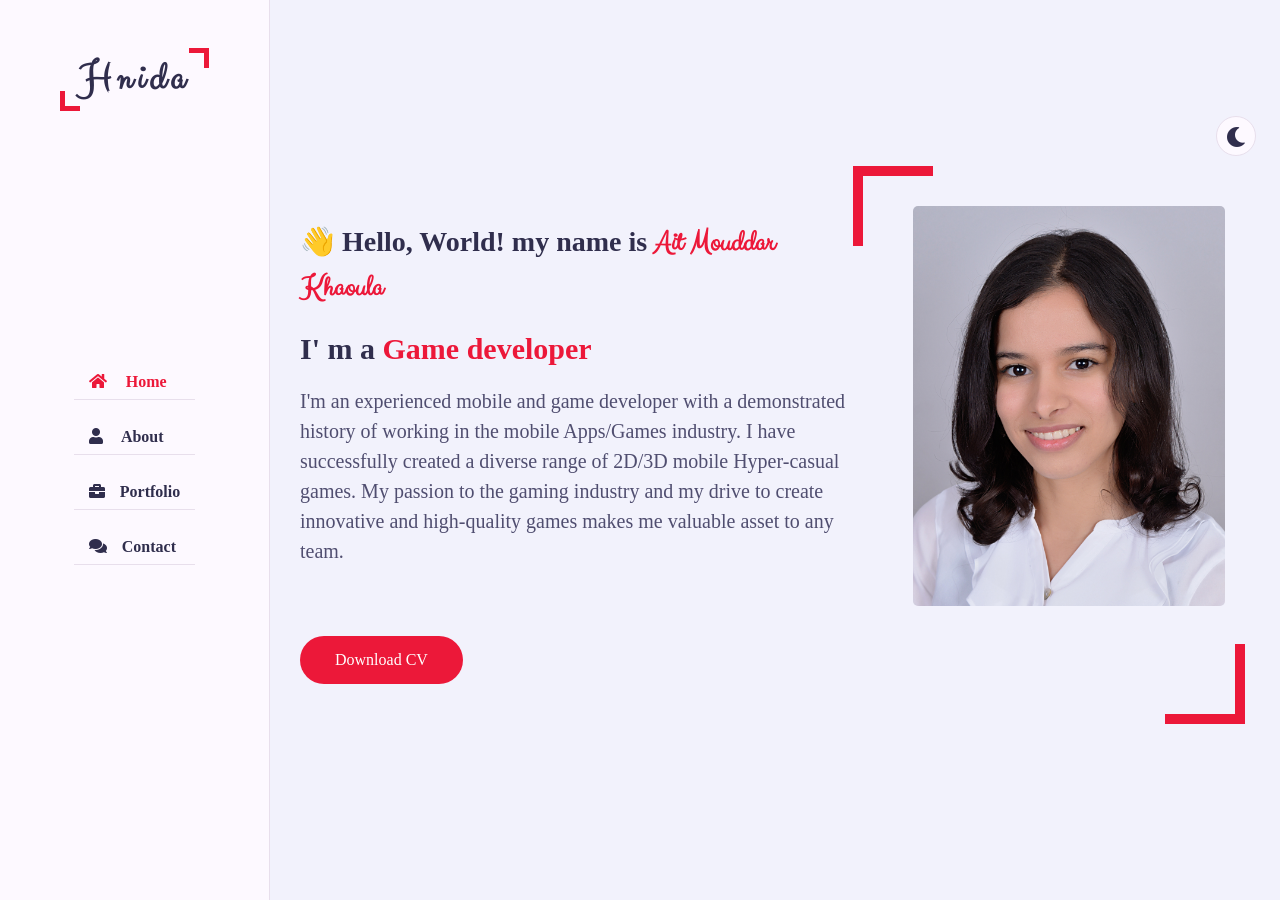
==== index.html @ 1a308e31 "fixed" ====
<!DOCTYPE html>
<html lang="en">
<head>
  <meta charset="UTF-8">
  <meta http-equiv="X-UA-Compatible" content="IE=edge">
  <meta name="viewport" content="width=device-width, initial-scale=1.0">
  <title>Ait Mouddar Khaoula</title>
  <!-- ===== CSS Files ===== -->
  <link rel="stylesheet" href="css/style.css">
  <link rel="stylesheet" href="css/skins/color-1.css">
  <link rel="stylesheet" href="https://cdnjs.cloudflare.com/ajax/libs/font-awesome/5.15.4/css/all.min.css">
  <!-- ====== Style Switcher ====== -->
  <link rel="stylesheet" href="css/skins/color-1.css" class="alternate-style" title="color-1" disabled>
  <link rel="stylesheet" href="css/skins/color-2.css" class="alternate-style" title="color-2" disabled>
  <link rel="stylesheet" href="css/skins/color-3.css" class="alternate-style" title="color-3" disabled>
  <link rel="stylesheet" href="css/skins/color-4.css" class="alternate-style" title="color-4" disabled>
  <link rel="stylesheet" href="css/skins/color-5.css" class="alternate-style" title="color-5" disabled>
  <link rel="stylesheet" href="css/style-switcher.css">
</head>
<body>
  <!-- ===== Main Container Start ===== -->
  <div class="main-container">
    <!-- ===== Aside Start ===== -->
    <div class="aside">
      <div class="logo">
        <a href="#"><span>Hnida</span></a>
      </div>
      <div class="nav-toggler">
        <span></span>
      </div>
      <ul class="nav">
        <li><a href="#home" class="active"><i class="fa fa-home"></i> Home</a></li>
        <li><a href="#about"><i class="fa fa-user"></i> About</a></li>
<!--        <li><a href="#services"><i class="fa fa-list"></i>Services</a></li>-->
        <li><a href="#portfolio"><i class="fa fa-briefcase"></i>Portfolio</a></li>
        <li><a href="#contact"><i class="fa fa-comments"></i>Contact</a></li>
      </ul>
    </div>
    <!-- ===== Aside End ===== -->
    <!-- ===== Main Content Start ===== -->
    <div class="main-content">
      <!-- ===== Home Section Start ===== -->
      <section class="home active section" id="home"> 
        <div class="container">
          <div class="row">
            <div class="home-info padd-15">
              <h3 class="hello">👋 Hello, World! my name is <span class="name">Ait Mouddar Khaoula</span></h3>
              <h3 class="my-profession">I' m a <span class="typing">Game developer</span></h3>
              <p>I'm an experienced mobile and game developer with a demonstrated history of working in the mobile Apps/Games industry.
                  I have successfully created a diverse range of 2D/3D mobile Hyper-casual games.
                  My passion to the gaming industry and my drive to create innovative and high-quality games makes me valuable asset to any team.</p>
              <a href="files/AMKhaoula_Resume.pdf" download="AMKhaoula_Resume.pdf" class="btn">Download CV</a>
            </div>
            <div class="home-img padd-15">
              <img src="images/NewPic.jpg" alt="">
            </div>
          </div>
        </div>
      </section>
      <!-- ===== Home Section End ===== -->
      <!-- ===== About Section Start ===== -->
      <section class="about section" id="about"> 
        <div class="container">
          <div class="row">
            <div class="section-title padd-15">
              <h2>About Me</h2>
            </div>
          </div>
          <div class="row">
            <div class="about-content padd-15">
              <div class="row">
                <div class="about-text padd-15">
<!--                  <h3>Hey there! 👋 I'm Ait Mouddar Khaoula a <span>Game Developer</span></h3>-->
<!--                  <p> A passionate game developer with a knack for crafting immersive experiences that bring virtual worlds to life. My journey into the realm of game development started with a curiosity for creating interactive experiences that spark joy and excitement.</p>-->
                </div>
              </div>
               
              <div class="row">
                <div class="personal-info padd-15">
                  <div class="row">
<!--                    <div class="info-item padd-15">-->
<!--                      <p>Birthday : <span>17 sep 1999</span></p>-->
<!--                    </div>-->
<!--                    <div class="info-item padd-15">-->
<!--                      <p>Age : <span>22</span></p>-->
<!--                    </div>-->
                      <div class="info padd-15">
                          <p> 💻 A dedicated game developer and software engineer with a passion for crafting immersive experiences that transport players to captivating virtual worlds.</p>
                          <p> 🎓Armed with a degree in Computer Science Engineering from the National Schools of Applied Sciences, I've cultivated a strong foundation in coding and software development. From building scalable web applications to optimizing database performance, I thrive on tackling the intricacies of software engineering.</p>
                          <p> 🎮 My journey into game development began with a curiosity for creating interactive experiences that ignite joy and excitement. I've had the pleasure of working on diverse projects, each pushing the boundaries of creativity and innovation. </p>
                          <p> 🌱 I'm constantly exploring new technologies and frameworks to elevate my skills and stay ahead of industry trends. Whether it's delving into XR (Extended Reality) technologies or experimenting with new game mechanics, I'm always eager to embrace the next challenge. </p>
                          <p> 📚  Beyond the screen, I'm deeply passionate about gaming and the endless possibilities it offers. I'm committed to continuous learning and growth, seeking inspiration from the latest advancements in technology to enhance my craft.</p>
                      </div>
                     
                      
                      
                      
<!--                    <div class="info-item padd-15">-->
<!--                      <p>Linkedin : <span><a href="https://www.linkedin.com/in/khaoula-ait-mouddar-a1b56a213/"> Khaoula AIT MOUDDAR </a></span></p>-->
<!--                    </div>-->
<!--                      <div class="info-item padd-15">-->
<!--                          <p>Github : <span><a href="https://www.linkedin.com/in/khaoula-ait-mouddar-a1b56a213/">  @khaoula942 </a></span></p>-->
<!--                      </div>-->
<!--                    <div class="info-item padd-15">-->
<!--                        <p>Email : <span><a href="https://www.linkedin.com/in/khaoula-ait-mouddar-a1b56a213/">aitmouddarkhaoula@gmail.com</a></span></p>-->
<!--                    </div>-->
<!--                    <div class="info-item padd-15">-->
<!--                      <p>Degree : <span>Computer Science Engineer</span></p>-->
<!--                    </div>-->
                    <div class="info-item padd-15">
                      <p>Phone : <span>+212 639891485</span></p>
                    </div>
                    <div class="info-item padd-15">
                      <p>City : <span>Marrakech</span></p>
                    </div>
                    <div class="info-item padd-15">
                      <p>Freelance : <span>Available</span></p>
                    </div>
                      <div class="info-item-icon padd-15">
                          <a href="https://hnida.itch.io/" target="blank"><img align="center" src="https://img.shields.io/badge/itch.io-%23000000.svg?&style=for-the-badge&logo=itch.io&logoColor=white" alt="khaooula"  /></a>
                      </div>
                      <div class="info-item-icon padd-15">
                          <a href="https://www.linkedin.com/in/khaoula-ait-mouddar-a1b56a213/" target="blank"><img align="center" src="https://img.shields.io/badge/LinkedIn-%230077B5.svg?&style=for-the-badge&logo=linkedin&logoColor=white" alt="khaoula" /></a>
                      </div>
                      <div class="info-item-icon padd-15">
                          <a href="mailto:aitmouddarkhaoula@gmail.com" target="blank"><img align="center" src="https://img.shields.io/badge/Email-%23D14836.svg?&style=for-the-badge&logo=Gmail&logoColor=white" alt="khaoula"  /></a>
                      </div>
                     
                  </div>
                   
                  <div class="row">
                    <div class="buttons padd-15">
                      <a href="#contact" data-section-index="1" class="btn hire-me">Hire Me</a>
                    </div>
                  </div>
                </div>
                <div class="skills padd-15">
                  <div class="row">
                    <div class="skill-item padd-15">
                      <h5>C#</h5>
                      <div class="progress">
                        <div class="progress-in" style="width: 86%;"></div>
                        <div class="skill-percent">96%</div>
                      </div>
                    </div>
                      <div class="skill-item padd-15">
                          <h5>Unity</h5>
                          <div class="progress">
                              <div class="progress-in" style="width: 86%;"></div>
                              <div class="skill-percent">91%</div>
                          </div>
                      </div>
                    <div class="skill-item padd-15">
                      <h5>Java</h5>
                      <div class="progress">
                        <div class="progress-in" style="width: 66%;"></div>
                        <div class="skill-percent">66%</div>
                      </div>
                    </div>
                    <div class="skill-item padd-15">
                      <h5>Dart</h5>
                      <div class="progress">
                        <div class="progress-in" style="width: 96%;"></div>
                        <div class="skill-percent">96%</div>
                      </div>
                    </div>
                    <div class="skill-item padd-15">
                      <h5>Python</h5>
                      <div class="progress">
                        <div class="progress-in" style="width: 76%;"></div>
                        <div class="skill-percent">76%</div>
                      </div>
                    </div>
                      <div class="skill-item padd-15">
                          <h5>SQL</h5>
                          <div class="progress">
                              <div class="progress-in" style="width: 76%;"></div>
                              <div class="skill-percent">76%</div>
                          </div>
                      </div>
                  </div>
                </div>
              </div>
              <div class="row">
                <div class="education padd-15">
                  <h3 class="title">Education</h3>
                  <div class="row">
                    <div class="timeline-box padd-15">
                      <div class="timeline shadow-dark">
                        <!-- ===== timeline item ===== -->
                        <div class="timeline-item">
                          <div class="circle-dot"></div>
                          <h3 class="timeline-date">
                            <i class="fa fa-calendar"></i> From 09/2019 TO 06/2022
                          </h3>
                          <h4 class="timeline-title">Master in Computer Science</h4>
                          <p class="timeline-text">ENSA Marrakech</p>
                        </div>
                             <!-- ===== timeline item ===== -->
                             <div class="timeline-item">
                              <div class="circle-dot"></div>
                              <h3 class="timeline-date">
                                <i class="fa fa-calendar"></i> From 09/2017 To 06/2019
                              </h3>
                              <h4 class="timeline-title">Preparatory Program (MP)</h4>
                              <p class="timeline-text">CPGE Marrakech</p>
                            </div>
                                 <!-- ===== timeline item ===== -->
                        <div class="timeline-item">
                          <div class="circle-dot"></div>
                          <h3 class="timeline-date">
                            <i class="fa fa-calendar"></i> From 09/2016 To 06/2017
                          </h3>
                          <h4 class="timeline-title">Baccalaureate in Mathematical
                              Sciences
                          </h4>
                          <p class="timeline-text"> Marrakech</p>
                        </div>
                      </div>
                    </div>
                  </div>
                </div>
                <div class="experience padd-15">
                  <h3 class="title">Experience</h3>
                  <div class="row">
                    <div class="timeline-box padd-15">
                      <div class="timeline shadow-dark">
                        <!-- ===== timeline item ===== -->
                        <div class="timeline-item">
                          <div class="circle-dot"></div>
                          <h3 class="timeline-date">
                            <i class="fa fa-calendar"></i> From 12/2022 to Present
                          </h3>
                          <h4 class="timeline-title">ACRAB DESIGN MARRAKESH</h4>
                          <p class="timeline-text">Developed high-quality games across diverse platforms to
                              captivate audiences.</p>
                        </div>
                             <!-- ===== timeline item ===== -->
                             <div class="timeline-item">
                              <div class="circle-dot"></div>
                              <h3 class="timeline-date">
                                <i class="fa fa-calendar"></i> From 02/2022 to 07/2022
                              </h3>
                              <h4 class="timeline-title">ORANGE DIGITAL CENTER RABAT</h4>
                              <p class="timeline-text">End of study project "XR & Digital Marketing"
                                  
                              </p>
                            </div>
                                 <!-- ===== timeline item ===== -->
                        <div class="timeline-item">
                          <div class="circle-dot"></div>
                          <h3 class="timeline-date">
                            <i class="fa fa-calendar"></i> From 07/2021 to 09/2021
                          </h3>
                          <h4 class="timeline-title">MIC CONSULTING MARRAKECH</h4>
                          <p class="timeline-text">ERP development: engineer internship </p>
                        </div>
                      </div>
                    </div>
                  </div>
                </div>
              </div>
            </div>
          </div>
        </div>
      </section>
      <!-- ===== About Section End ===== -->
      <!-- ===== Services Section Start ===== -->
      <section class="service section" id="services">
        <div class="container">
          <div class="row">
            <div class="section-title padd-15">
              <h2>Services</h2>
            </div>
          </div>
          <div class="row">
            <!-- ===== Service item Start ====== -->
            <div class="service-item padd-15">
              <div class="service-item-inner">
                <div class="icon">
                  <i class="fa fa-cube"></i>
                </div>
                <h4>3D Games</h4>
<!--                <p>Lorem, ipsum dolor sit amet consectetur adipisicing elit. Nihil velit ab itaque.</p>-->
              </div>
            </div>
            <!-- ===== Service item End ====== -->
             <!-- ===== Service item Start ====== -->
             <div class="service-item padd-15">
              <div class="service-item-inner">
                <div class="icon">
                  <i class="fa fa-gamepad"></i>
                </div>
                <h4>2D Games</h4>
<!--                <p>Lorem, ipsum dolor sit amet consectetur adipisicing elit. Nihil velit ab itaque.</p>-->
              </div>
            </div>
            <!-- ===== Service item End ====== -->
             <!-- ===== Service item Start ====== -->
             <div class="service-item padd-15">
              <div class="service-item-inner">
                <div class="icon">
                    <i class="fa fa-mobile"></i>
                </div>
                <h4>AR Games</h4>
<!--                <p>Lorem, ipsum dolor sit amet consectetur adipisicing elit. Nihil velit ab itaque.</p>-->
              </div>
            </div>
            <!-- ===== Service item End ====== -->
             <!-- ===== Service item Start ====== -->
             <div class="service-item padd-15">
              <div class="service-item-inner">
                <div class="icon">
                  <i class="fa fa-vr-cardboard"></i>
                </div>
                <h4>VR Games</h4>
<!--                <p>Lorem, ipsum dolor sit amet consectetur adipisicing elit. Nihil velit ab itaque.</p>-->
              </div>
            </div>
            <!-- ===== Service item End ====== -->
            
          </div>
        </div>
      </section>
      <!-- ===== Services Section End ===== -->
<!--      &lt;!&ndash; ===== Portfolio Section Start ===== &ndash;&gt;-->
<!--      <section class="portfolio section" id="portfolio">-->
<!--        <div class="container">-->
<!--          <div class="row">-->
<!--            <div class="section-title padd-15">-->
<!--              <h2>Portfolio</h2>-->
<!--            </div>-->
<!--          </div>-->
<!--          <div class="row">-->
<!--            <div class="portfolio-heading padd-15">-->
<!--              <h2>My Last Projects :</h2>-->
<!--            </div>-->
<!--          </div>-->
<!--          <div class="row">-->
<!--            &lt;!&ndash; ====== portfolio item start ====== &ndash;&gt;-->
<!--            <div class="portfolio-item padd-15">-->
<!--              <div class="portfolio-item-inner shadow-dark">-->
<!--                  <div class="title">-->
<!--                      <h2>Infant Sitter </h2>-->
<!--                  </div>-->
<!--                <div class="portfolio-img">-->
<!--                    <a href="https://oknaa.itch.io/infant-sitter"><img src="images/portfolio/infantsitter.png" alt=""></a>-->
<!--                </div>-->
<!--              </div>-->
<!--            </div>-->
<!--            &lt;!&ndash; ====== portfolio item End ====== &ndash;&gt;-->
<!--             &lt;!&ndash; ====== portfolio item start ====== &ndash;&gt;-->
<!--             <div class="portfolio-item padd-15">-->
<!--              <div class="portfolio-item-inner shadow-dark">-->
<!--                  <div class="title">-->
<!--                      <h2>Emoji Leveling </h2>-->
<!--                  </div>-->
<!--                <div class="portfolio-img">-->
<!--                  <img src="images/portfolio/emojileveling.png" alt="">-->
<!--                </div>-->
<!--              </div>-->
<!--            </div>-->
<!--            &lt;!&ndash; ====== portfolio item End ====== &ndash;&gt;-->
<!--             &lt;!&ndash; ====== portfolio item start ====== &ndash;&gt;-->
<!--             <div class="portfolio-item padd-15">-->
<!--              <div class="portfolio-item-inner shadow-dark">-->
<!--                  <div class="title">-->
<!--                      <h2>Shoot The Cans </h2>-->
<!--                  </div>-->
<!--                <div class="portfolio-img">-->
<!--                  <img src="images/portfolio/shootthecans.png" alt="">-->
<!--                </div>-->
<!--              </div>-->
<!--            </div>-->
<!--            &lt;!&ndash; ====== portfolio item End ====== &ndash;&gt;-->
<!--             &lt;!&ndash; ====== portfolio item start ====== &ndash;&gt;-->
<!--             <div class="portfolio-item padd-15">-->
<!--              <div class="portfolio-item-inner shadow-dark">-->
<!--                  <div class="title">-->
<!--                      <h2>Idle Running Road </h2>-->
<!--                  </div>-->
<!--                <div class="portfolio-img">-->
<!--                  <img src="images/portfolio/idlerunningroad.png" alt="">-->
<!--                </div>-->
<!--              </div>-->
<!--            </div>-->
<!--            &lt;!&ndash; ====== portfolio item End ====== &ndash;&gt;-->
<!--        -->
<!--            -->
<!--          </div>-->
<!--        </div>-->
<!--      </section>-->
<!--      &lt;!&ndash; ===== Portfolio Section End ===== &ndash;&gt;-->

        <!-- ===== Portfolio Section Start ===== -->
        <section class="portfolio section" id="portfolio">
            <div class="container">
                <div class="row">
                    <div class="section-title padd-15">
                        <h2>Portfolio</h2>
                    </div>
                </div>
                <div class="row">
                    <div class="portfolio-heading padd-15">
                        <h2>My Last Projects :</h2>
                    </div>
                </div>
                <div class="row">
                    <!-- ====== portfolio item start ====== -->
                    <div class="portfolio-item padd-15">
                        <div class="portfolio-item-inner shadow-dark">
                            <div class="title">
                                <h2>Infant Sitter</h2>
                            </div>
                            <div class="portfolio-img">
                                <a href="https://oknaa.itch.io/infant-sitter" target="_blank">
                                    <img src="images/portfolio/infantsitter.png" alt="">
                                    <div class="description">an immersive experience that captures the joys and responsibilities of caring for little ones. </div>
                                </a>
                            </div>
                        </div>
                    </div>
                    <!-- ====== portfolio item End ====== -->
                    <!-- ====== portfolio item start ====== -->
                    <div class="portfolio-item padd-15">
                        <div class="portfolio-item-inner shadow-dark">
                            <div class="title">
                                <h2>Emoji Leveling</h2>
                            </div>
                            <div class="portfolio-img">
                                <a href="https://oknaa.itch.io/emoji-leveling-runner" target="_blank">
                                <img src="images/portfolio/emojileveling.png" alt="">
                                <div class="description">An arcade game where you guide your emoji hero through obstacles, collecting diamonds to level up.</div>
                                </a>
                            </div>
                        </div>
                    </div>
                    <!-- ====== portfolio item End ====== -->
                    <!-- ====== portfolio item start ====== -->
                    <div class="portfolio-item padd-15">
                        <div class="portfolio-item-inner shadow-dark">
                            <div class="title">
                                <h2>Shoot The Cans</h2>
                            </div>
                            <div class="portfolio-img">
                                <a href="https://hnida.itch.io/shootthecans" target="_blank">
                                <img src="images/portfolio/shootthecans.png" alt="">
                                <div class="description">A precision shooter game where you aim carefully to knock down cans with limited bullets.</div>
                                </a>  
                            </div>
                        </div>
                    </div>
                    <!-- ====== portfolio item End ====== -->
                    <!-- ====== portfolio item start ====== -->
                    <div class="portfolio-item padd-15">
                        <div class="portfolio-item-inner shadow-dark">
                            <div class="title">
                                <h2>Idle Running Road</h2>
                            </div>
                            <div class="portfolio-img">
                                <a href="https://hnida.itch.io/idlerunningroad" target="_blank">
                                <img src="images/portfolio/idlerunningroad.png" alt="">
                                <div class="description">An idle game where you tap to increase strength, pull objects, and unlock new upgrades.</div>
                                </a>
                            </div>
                        </div>
                    </div>
                    <!-- ====== portfolio item End ====== -->
                    <!-- ====== portfolio item start ====== -->
                    <div class="portfolio-item padd-15">
                        <div class="portfolio-item-inner shadow-dark">
                            <div class="title">
                                <h2>Ball Rush</h2>
                            </div>
                            <div class="portfolio-img">
                                <a href="https://hnida.itch.io/ball-rush" target="_blank">
                                    <img src="images/portfolio/BallRush.png" alt="">
                                    <div class="description">An arcade game where you tap to turn and guide your ball through a maze of obstacles.</div>
                                </a>
                            </div>
                        </div>
                    </div>
                    <!-- ====== portfolio item End ====== -->
                    <!-- ====== portfolio item start ====== -->
                    <div class="portfolio-item padd-15">
                        <div class="portfolio-item-inner shadow-dark">
                            <div class="title">
                                <h2>Marble Clicker</h2>
                            </div>
                            <div class="portfolio-img">
                                <a href="https://hnida.itch.io/marble-clicker" target="_blank">
                                    <img src="images/portfolio/marbleClicker.png" alt="">
                                    <div class="description">An idle clicker game where you collect add-ons to modify marbles and enjoy idle fun.</div>
                                </a>
                            </div>
                        </div>
                    </div>
                    <!-- ====== portfolio item End ====== -->
                    <!-- ====== portfolio item start ====== -->
                    <div class="portfolio-item padd-15">
                        <div class="portfolio-item-inner shadow-dark">
                            <div class="title">
                                <h2>Skibidi Crafty</h2>
                            </div>
                            <div class="portfolio-img">
                                <a href="https://hnida.itch.io/skibidi-crafety" target="_blank">
                                    <img src="images/portfolio/SkibidyToilet.png" alt="">
                                    <div class="description">An endless runner where you run and escape the Skibidi Toilet in a hilarious chase.</div>
                                </a>
                            </div>
                        </div>
                    </div>
                    <!-- ====== portfolio item End ====== -->
                    <!-- ====== portfolio item start ====== -->
                    <div class="portfolio-item padd-15">
                        <div class="portfolio-item-inner shadow-dark">
                            <div class="title">
                                <h2>Bullet Rush</h2>
                            </div>
                            <div class="portfolio-img">
                                <a href="https://hnida.itch.io/bullet-rush" target="_blank">
                                    <img src="images/portfolio/bulletRush.png" alt="">
                                    <div class="description">An action shooter game where you run, shoot enemies, and upgrade weapons in fast-paced stages.</div>
                                </a>
                            </div>
                        </div>
                    </div>
                    <!-- ====== portfolio item End ====== -->
                    
                </div>
            </div>
        </section>
        <!-- ===== Portfolio Section End ===== -->

        <!-- ===== Contact Section Start ===== -->
      <section class="contact section" id="contact">
        <div class="container">
          <div class="row">
            <div class="section-title padd-15">
              <h2>Contact Me</h2>
            </div>
          </div>
          <h3 class="contact-title padd-15">FROM IDEAS TO REALITY</h3>
          <h4 class="contact-sub-title padd-15">CONTACT ME TO GET STARTED!</h4>
          <div class="row">
            <!-- ===== Contact info item start ====== -->
            <div class="contact-info-item padd-15">
              <div class="icon"><i class="fa fa-phone"></i></div>
              <h4>Call Me On</h4>
              <p>+212 639891485</p>
            </div>
            <!-- ===== Contact info item end ====== -->
<!--             &lt;!&ndash; ===== Contact info item start ====== &ndash;&gt;-->
<!--             <div class="contact-info-item padd-15">-->
<!--              <div class="icon"><i class="fa fa-map-marker-alt"></i></div>-->
<!--              <h4>Office</h4>-->
<!--              <p>Islamabad</p>-->
<!--            </div>-->
<!--            &lt;!&ndash; ===== Contact info item end ====== &ndash;&gt;-->
             <!-- ===== Contact info item start ====== -->
             <div class="contact-info-item padd-15">
              <div class="icon"><i class="fa fa-envelope"></i></div>
              <h4>Email</h4>
              <p>aitmouddarkhaoula@gmail.com</p>
            </div>
            <!-- ===== Contact info item end ====== -->
<!--             &lt;!&ndash; ===== Contact info item start ====== &ndash;&gt;-->
<!--             <div class="contact-info-item padd-15">-->
<!--              <div class="icon"><i class="fa fa-globe-europe"></i></div>-->
<!--              <h4>Linkedin</h4>-->
<!--              <p>www.domain.com</p>-->
<!--            </div>-->
<!--            &lt;!&ndash; ===== Contact info item end ====== &ndash;&gt;-->
          </div>
          <h3 class="contact-title padd-15"> SEND ME AN EMAIL</h3>
          <h4 class="contact-sub-title padd-15">INSTANT CONNECTION, SWIFT REPLIES - REACH OUT TODAY!</h4>
            <!-- ====== Contact Form ====== -->
            <!-- modify this form HTML and place wherever you want your form -->
            <form
                    action="https://formspree.io/f/mnqelzez"
                    method="POST"
            >
                <!-- your other form fields go here -->
                
                        <div class="row">
                            <div class="contact-form padd-15">
                                <div class="row">
                                    <div class="form-item col-6 padd-15">
                                        <div class="form-group">
                                            <label>
                                            <input type="text" class="form-control" placeholder="Name" name="name">
                                            </label>
                                        </div>
                                    </div>
                                    <div class="form-item col-6 padd-15">
                                        <div class="form-group">
                                            <input type="email" class="form-control" placeholder="Email" name="email">
                                        </div>
                                    </div>
                                </div>
                                <div class="row">
                                    <div class="form-item col-12 padd-15">
                                        <div class="form-group">
                                            <input type="text" class="form-control" placeholder="Subject" name="subject">
                                        </div>
                                    </div>
                                </div>
                                <div class="row">
                                    <div class="form-item col-12 padd-15">
                                        <div class="form-group">
                                            <textarea name="message" class="form-control" placeholder="Message"></textarea>
                                        </div>
                                    </div>
                                </div>
                                <div class="row">
                                    <div class="form-item col-12 padd-15">
                                        <button type="submit" class="btn" >Send Message</button>
                                    </div>
                                </div>
                            </div>
                        </div>
            </form>
            
            
<!--            <div class="row">-->
<!--                <div class="contact-form padd-15">-->
<!--                    <div class="row">-->
<!--                        <div class="form-item col-6 padd-15">-->
<!--                            <div class="form-group">-->
<!--                                <input type="text" class="form-control" placeholder="Name" name="name">-->
<!--                            </div>-->
<!--                        </div>-->
<!--                        <div class="form-item col-6 padd-15">-->
<!--                            <div class="form-group">-->
<!--                                <input type="email" class="form-control" placeholder="Email" name="email">-->
<!--                            </div>-->
<!--                        </div>-->
<!--                    </div>-->
<!--                    <div class="row">-->
<!--                        <div class="form-item col-12 padd-15">-->
<!--                            <div class="form-group">-->
<!--                                <input type="text" class="form-control" placeholder="Subject" name="subject">-->
<!--                            </div>-->
<!--                        </div>-->
<!--                    </div>-->
<!--                    <div class="row">-->
<!--                        <div class="form-item col-12 padd-15">-->
<!--                            <div class="form-group">-->
<!--                                <textarea name="message" class="form-control" placeholder="Message"></textarea>-->
<!--                            </div>-->
<!--                        </div>-->
<!--                    </div>-->
<!--                    <div class="row">-->
<!--                        <div class="form-item col-12 padd-15">-->
<!--                            <button type="submit" class="btn" id="submitForm">Send Message</button>-->
<!--                        </div>-->
<!--                    </div>-->
<!--                </div>-->
<!--            </div>-->

        </div>
      </section>
      <!-- ===== Contact Section End ===== -->
    </div>
    <!-- ===== Main Content End ===== -->
  </div>
  <!-- ===== Main Container End ===== -->
  <!-- ===== Style Switcher Start ===== -->
  <div class="style-switcher">
      <div class="day-night s-icon">
          <i class="fas "></i>
      </div>
    <div class="style-switcher-toggler s-icon hidden">
<!--      <i class="fas fa-cog fa-spin"></i>-->
    </div>
    
<!--    <h4>Theme Colors</h4>-->
<!--    <div class="colors">-->
<!--      <span class="color-1" onclick="setActiveStyle('color-1')"></span>-->
<!--      <span class="color-2" onclick="setActiveStyle('color-2')"></span>-->
<!--      <span class="color-3" onclick="setActiveStyle('color-3')"></span>-->
<!--      <span class="color-4" onclick="setActiveStyle('color-4')"></span>-->
<!--      <span class="color-5" onclick="setActiveStyle('color-5')"></span>-->
<!--    </div>-->
  </div>
  <!-- ===== Style Switcher End ===== -->
  <!-- ===== JS Files ===== -->
  <script src="https://cdnjs.cloudflare.com/ajax/libs/typed.js/2.0.12/typed.min.js" referrerpolicy="no-referrer"></script>
  <script src="js/script.js"></script>
  <script src="js/style-switcher.js"></script>
  <script src="https://code.jquery.com/jquery-3.6.0.min.js"></script>
<!--  <script>-->
<!--      $(document).ready(function() {-->
<!--          $('#submitForm').click(function(e) {-->
<!--              e.preventDefault();-->

<!--              $.ajax({-->
<!--                  type: 'POST',-->
<!--                  url: 'php/sendEmail.php', // Path to your PHP script-->
<!--                  data: $('form').serialize(),-->
<!--                  success: function(response) {-->
<!--                      alert(response); // Show success/error message-->
<!--                  }-->
<!--              });-->
<!--          });-->
<!--      });-->
<!--  </script>-->

  >>>>>>> parent of ab69954 (Update index.html)
</body>
</html>
---- css/style.css ----
@import url('https://fonts.googleapis.com/css2?family=Clicker+Script&family=Poppins:wght@200;300;400;500;600;700&display=swap');
:root
{
    --bg-black-900:#f2f2fc;
    --bg-black-100:#fdf9ff;
    --bg-black-50:#e8dfec;
    --text-black-900:#302e4d;
    --text-black-700:#504e70;
}
body.dark
{
    --bg-black-900:#151515;
    --bg-black-100:#222222;
    --bg-black-50:#393939;
    --text-black-900:#ffffff;
    --text-black-700:#e9e9e9;
}
body
{
    line-height: 1.5;
    font-size: 16px;
    font-family: 'Poppins' sans-serif;
}
*
{
    margin: 0;
    padding: 0;
    outline: none;
    text-decoration: none;
    box-sizing: border-box;
}
::before,::after
{
    box-sizing: border-box;
}
ul
{
    list-style: none;
}
.section
{
    background: var(--bg-black-900);
    min-height: 100vh;
    display: block;
    padding: 0 30px;
    opacity: 1;
    position: fixed;
    left: 270px;
    top: 0;
    right: 0;
    bottom: 0;
    z-index: 0;
    overflow-y: auto;
    overflow-x: hidden;
    transition: all 0.3s ease;
}
.section.back-section
{
    z-index: 1;
}
.section.active
{
    z-index: 2;
    opacity: 1;
    animation: slideSection 1s ease;
}
@keyframes slideSection
{
    0%
    {
        transform: translateX(100%);
    }
    100%
    {
        transform: translateX(0%);
    }
}
.hidden
{
    display: none !important;
}
.padd-15
{
    padding-left: 15px;
    padding-right: 15px;
}
.container
{
    max-width: 1100px;
    width: 100%;
    margin: auto;
}
.section .container
{
    padding-top: 60px;
    padding-bottom: 70px;
}
.section-title
{
    flex: 0 0 100%;
    max-width: 100%;
    margin-bottom: 60px;
}
.section-title h2
{
    font-size: 40px;
    color: var(--text-black-900);
    font-weight: 700;
    position: relative;
}
.section-title h2::before
{
    content: '';
    height: 4px;
    width: 50px;
    background-color: var(--skin-color);
    position: absolute;
    top: 100%;
    left: 0;
}
.section-title h2::after
{
    content: '';
    height: 4px;
    width: 25px;
    background-color: var(--skin-color);
    position: absolute;
    top: 100%;
    left: 0;
    margin-top: 8px;
}
.row
{
    display: flex;
    flex-wrap: wrap;
    margin-left: -15px;
    margin-right: -15px;
    position: relative;
}
.btn
{
    font-size: 16px;
    font-weight: 500;
    padding: 12px 35px;
    color: white;
    border-radius: 40px;
    display: inline-block;
    white-space: nowrap;
    border: none;
    background: var(--skin-color);
    transition: all 0.3s ease;
}
.btn:hover
{
    transform: scale(1.05);
}
.shadow-dark
{
    box-shadow: 0 0 20px rgba(48, 46, 77, 0.15);
}
/* aside */
.aside
{
    width: 270px;
    background: var(--bg-black-100);
    position: fixed;
    left: 0;
    top: 0;
    padding: 30px;
    height: 100%;
    border-right: 1px solid var(--bg-black-50);
    display: flex;
    justify-content: center;
    align-items: center;
    z-index: 10;
    transition: all 0.3s ease;
}
.aside .logo
{
    position: absolute;
    top: 50px;
    font-size: 30px;
    text-transform: capitalize;
}
.aside .logo a
{
    color: var(--text-black-900);
    font-weight: 700;
    padding: 15px 20px;
    font-size: 30px;
    letter-spacing: 5px;
    position: relative;
}
.aside .logo a span
{
    font-family: 'Clicker Script', cursive;
    font-size: 40px;
}
.aside .logo a::before
{
    content: '';
    position: absolute;
    width: 20px;
    height: 20px;
    border-bottom: 5px solid var(--skin-color);
    border-left: 5px solid var(--skin-color);
    bottom: 0;
    left: 0;
}
.aside .logo a::after
{
    content: '';
    position: absolute;
    width: 20px;
    height: 20px;
    border-top: 5px solid var(--skin-color);
    border-right: 5px solid var(--skin-color);
    top: 0;
    right: 0;
}
.aside .nav-toggler
{
    height: 40px;
    width: 45px;
    border: 1px solid var(--bg-black-50);
    cursor: pointer;
    position: fixed;
    left: 300px;
    top: 20px;
    border-radius: 5px;
    background: var(--bg-black-100);
    display: none;
    align-items: center;
    justify-content: center;
    transition: all 0.3s ease;
}
.aside .nav-toggler span
{
    height: 2px;
    width: 18px;
    background: var(--skin-color);
    display: inline-block;
    position: relative;
}
.aside .nav-toggler.open span
{
    background-color: transparent;
}
.aside .nav-toggler span::before
{
    content: '';
    height: 2px;
    width: 18px;
    background: var(--skin-color);
    position: absolute;
    top: -6px;
    left: 0;
}
.aside .nav-toggler.open span::before
{
    transform: rotate(45deg);
    top: 0;
}
.aside .nav-toggler span::after
{
    content: '';
    height: 2px;
    width: 18px;
    background: var(--skin-color);
    position: absolute;
    top: 6px;
    left: 0;
}
.aside .nav-toggler.open span::after
{
    transform: rotate(-45deg);
    top: 0;
}
.aside .nav
{
    margin-top: 50px;
}
.aside .nav li
{
    margin-bottom: 20px;
    display: block;
}
.aside .nav li a
{
    font-size: 16px;
    font-weight: 600;
    display: block;
    border-bottom: 1px solid var(--bg-black-50);
    color: var(--text-black-900);
    padding: 5px 15px;
}
.aside .nav li a.active
{
    color: var(--skin-color);
}
.aside .nav li a i
{
    margin-right: 15px;
}
/* home */
.home
{
    min-height: 100vh;
    display: flex;
    color: var(--text-black-900);
}
.home .home-info
{
    flex: 0 0 60%;
    max-width: 60%;
}
h3.hello
{
    font-size: 28px;
    margin: 15px 0;
}
h3.hello span
{
    font-family: 'Clicker Script' , cursive;
    font-size: 30px;
    font-weight: 700;
    color: var(--skin-color);
}
h3.my-profession
{
    font-size: 30px;
    margin: 15px 0;
}
.typing
{
    color: var(--skin-color);
}
.home-info p
{
    margin-bottom: 70px;
    font-size: 20px;
    color: var(--text-black-700);
}
.home .home-img
{
    flex: 0 0 40%;
    max-width: 40%;
    text-align: center;
    position: relative;
}
.home-img::after
{
    content: '';
    position: absolute;
    height: 80px;
    width: 80px;
    border-bottom: 10px solid var(--skin-color);
    border-right: 10px solid var(--skin-color);
    right: 20px;
    bottom: -40px;
}
.home-img::before
{
    content: '';
    position: absolute;
    height: 80px;
    width: 80px;
    border-top: 10px solid var(--skin-color);
    border-left: 10px solid var(--skin-color);
    left: -20px;
    top: -40px;
}
.home .home-img img
{
    margin: auto;
    border-radius: 5px;
    height: 400px;
}
/* About */
.about .about-content
{
    flex: 0 0 100%;
    max-width: 100%;
}
.about .about-content .about-text
{
    flex: 0 0 100%;
    max-width: 100%;
}
.about .about-content .about-text h3
{
    font-size: 24px;
    font-weight: 700;
    color: var(--text-black-900);
}
.about .about-content .about-text h3 span
{
    color: var(--skin-color);
}
.about .about-content .about-text p
{
    font-size: 16px;
    line-height: 25px;
    color: var(--text-black-700);
}
.about .about-content .personal-info
{
    flex: 0 0 60%;
    max-width: 60%;
    margin-top: 40px;
}
.about .about-content .personal-info .info-item
{
    flex: 0 0 33%;
    max-width: 33%;
}
.about .about-content .personal-info .info-item-icon
{
    margin-top: 20px;
    align-items: center;
}
.about .about-content .personal-info .info-item p
{
    font-weight: 600;
    padding: 10px 0;
    font-size: 16px;
    color: var(--text-black-900);
    border-bottom: 1px solid var(--bg-black-50);
}
.about .about-content .personal-info .info p
 {
     /*font-weight: 400;*/
     padding: 10px 0;
     font-size: 16px;
     line-height: 25px;
     color: var(--text-black-700);
     border-bottom: 1px solid var(--bg-black-50);
 }
.about .about-content .personal-info .info-item p span
{
    font-weight: 400;
    color: var(--text-black-700);
    margin-left: 4px;
    display: inline-block;
}
.about .about-content .personal-info .buttons
{
    margin-top: 30px;
}
.about .about-content .personal-info .buttons .btn
{
    margin-top: 10px;
}
.about .about-content .skills
{
    flex: 0 0 40%;
    max-width: 40%;
    margin-top: 40px;
}
.about .about-content .skills .skill-item
{
    flex: 0 0 100%;
    max-width: 100%;
}
.about .about-content .skills .skill-item h5
{
    line-height: 40px;
    font-weight: 600;
    font-size: 16px;
    color: var(--text-black-900);
    text-transform: capitalize;
}
.about .about-content .skills .skill-item .progress
{
    background-color: var(--bg-black-50);
    height: 7px;
    border-radius: 4px;
    width: 100%;
    position: relative;
}
.about .about-content .skills .skill-item
{
    margin-bottom: 25px;
}
.about .about-content .skills .skill-item .progress .progress-in
{
    position: absolute;
    left: 0;
    top: 0;
    height: 100%;
    border-radius: 4px;
    background-color: var(--skin-color);
}
.about .about-content .skills .skill-item .skill-percent
{
    position: absolute;
    right: 0;
    color: var(--text-black-900);
    top: -40px;
    font-weight: 400;
    line-height: 40px;
}
.about .about-content .education,
.about .about-content .experience
{
    flex: 0 0 50%;
    max-width: 50%;
    margin-top: 30px;
}
.about .about-content h3.title
{
    font-size: 24px;
    margin-bottom: 30px;
    font-weight: 700;
    color: var(--text-black-900);
}
.about .about-content .timeline-box
{
    flex: 0 0 100%;
    max-width: 100%;
}
.about .about-content .timeline
{
    background-color: var(--bg-black-100);
    padding: 30px 15px;
    border: 1px solid var(--bg-black-50);
    border-radius: 10px;
    width: 100%;
    position: relative;
}
.about .about-content .timeline .timeline-item
{
    position: relative;
    padding-left: 37px;
    padding-bottom: 50px;
}
.about .about-content .timeline .timeline-item:last-child
{
    padding-bottom: 0;
}
.about .about-content .timeline .timeline-item::before
{
    content: '';
    width: 1px;
    position: absolute;
    height: 100%;
    left: 7px;
    top: 0;
    background-color: var(--skin-color);
}
.about .about-content .timeline .circle-dot
{
    position: absolute;
    left: 0;
    top: 0;
    height: 15px;
    width: 15px;
    border-radius: 50%;
    background-color: var(--skin-color);
}
.about .about-content .timeline .timeline-date
{
    font-weight: 400;
    font-size: 14px;
    margin-bottom: 12px;
    color: var(--text-black-700);
}
.about .about-content .timeline .timeline-date .fa
{
    margin-right: 5px;
}
.about .about-content .timeline .timeline-title
{
    font-weight: 700;
    font-size: 18px;
    margin-bottom: 15px;
    text-transform: capitalize;
    color: var(--text-black-900);
}
.about .about-content .timeline .timeline-text
{
    line-height: 25px;
    font-size: 16px;
    text-align: justify;
    color: var(--text-black-700);
}
/* service */
.service .container
{
    padding-bottom: 40px;
}
.service .service-item
{
    margin-bottom: 30px;
    flex: 0 0 50%;
    max-width: 50%;
}
.service .service-item .service-item-inner
{
    background-color: var(--bg-black-100);
    border: 1px solid var(--bg-black-50);
    border-radius: 10px;
    padding: 30px 15px;
    text-align: center;
    transition: all 0.3S ease;
}
.service .service-item .service-item-inner:hover
{
    box-shadow:  0 0 20px rgba(48, 46, 77, 0.15);
}
.service .service-item .service-item-inner .icon
{
    height: 60px;
    width: 60px;
    border-radius: 50%;
    display: block;
    margin:  0 auto 30px;
    text-align: center;
    transition: all 0.3s ease;
}
.service .service-item .service-item-inner .icon .fa
{
    font-size: 40px;
    line-height: 60px;
    color: var(--skin-color);
    transition: all 0.3s ease;
}
.service .service-item .service-item-inner .icon .svg{
 
    fill: var(--skin-color);
    transition: all 0.3s ease;
    width: 24px;
    height: 24px;
    align-items: center;
}
.service .service-item .service-item-inner:hover .icon
{
    background: var(--skin-color);
}
.service .service-item .service-item-inner:hover .icon .fa
{
    font-size: 25px;
    color: #ffffff;
}
.service .service-item .service-item-inner:hover .icon .svg
{
    font-size: 25px;
    fill: #ffffff;
}
.service .service-item .service-item-inner h4
{
    font-size: 18px;
    margin-bottom: 15px;
    color: var(--text-black-900);
    font-weight: 700;
    text-transform: capitalize;
}
.service .service-item .service-item-inner p
{
    font-size: 16px;
    color: var(--text-black-700);
    line-height: 25px;
}
/*!* portfolio *!*/
/*.portfolio .container*/
/*{*/
/*    padding-bottom: 40px;*/
/*}*/
/*.portfolio .portfolio-heading*/
/*{*/
/*    flex: 0 0 100%;*/
/*    max-width: 100%;*/
/*    margin-bottom: 40px;*/
/*}*/
/*.portfolio .portfolio-heading h2*/
/*{*/
/*    color: var(--text-black-900);*/
/*    font-weight: 500;*/
/*}*/
/*.portfolio .portfolio-item-inner .title h2*/
/*{*/
/*    color: var(--text-black-900);*/
/*    font-weight: 500;*/
/*}*/
/*.portfolio .portfolio-item*/
/*{*/
/*    flex: 0 0 33.33%;*/
/*    max-width: 33.33%;*/
/*    margin-bottom: 30px;*/
/*}*/
/*.portfolio .portfolio-item-inner*/
/*{*/
/*    border: 6px solid var(--bg-black-100);*/
/*    border-radius: 10px;*/
/*    overflow: hidden;*/
/*    cursor: pointer;*/
/*}*/
/*.portfolio .portfolio-item-inner .portfolio-img img*/
/*{*/
/*    width: 100%;*/
/*    display: block;*/
/*}*/
/* portfolio */
.portfolio .container {
    padding-bottom: 40px;
}
.portfolio .portfolio-heading {
    flex: 0 0 100%;
    max-width: 100%;
    margin-bottom: 40px;
}
.portfolio .portfolio-heading h2 {
    color: var(--text-black-900);
    font-weight: 500;
}
.portfolio .portfolio-item-inner .title h2 {
    color: var(--text-black-900);
    font-weight: 600; /* Increase font weight for emphasis */
    font-size: 1.2em; /* Increase font size */
    text-shadow: 1px 1px 2px rgba(0, 0, 0, 0.2); /* Add subtle shadow effect */
    margin-bottom: 10px; /* Add some spacing between title and game type/description */
}

.portfolio .portfolio-item {
    flex: 0 0 33.33%;
    max-width: 33.33%;
    margin-bottom: 30px;
}
.portfolio .portfolio-item-inner {
    border: 6px solid var(--bg-black-100);
    border-radius: 10px;
    overflow: hidden;
    cursor: pointer;
    transition: transform 0.3s ease;
}
.portfolio .portfolio-item-inner:hover {
    transform: scale(1.05);
}
.portfolio .portfolio-item-inner .portfolio-img {
    position: relative;
}
.portfolio .portfolio-item-inner .portfolio-img img {
    width: 100%;
    display: block;
}
.portfolio .portfolio-item-inner .portfolio-img .description {
    position: absolute;
    bottom: 0;
    left: 0;
    right: 0;
    background: rgba(0, 0, 0, 0.7);
    color: #fff;
    padding: 10px;
    opacity: 0;
    transition: opacity 0.3s ease;
}
.portfolio .portfolio-item-inner .portfolio-img:hover .description {
    opacity: 1;
}

/* Click effect */
.portfolio .portfolio-item-inner:active {
    transform: scale(0.95);
    transition: transform 0.1s ease;
}

/* contact */
.contact-title
{
    color: var(--skin-color);
    text-align: center;
    font-size: 25px;
    margin-bottom: 20px;
}
.contact-sub-title
{
    color: var(--text-black-900);
    text-align: center;
    font-size: 15px;
    margin-bottom: 60px;
}
.contact .contact-info-item
{
    flex: 0 0 50%;
    max-width: 50%;
    text-align: center;
    margin-bottom: 60px;
    align-content: center;
}
.contact .contact-info-item .icon
{
    display: inline-block;
}
.contact .contact-info-item .icon .fa
{
    font-size: 25px;
    color: var(--skin-color);
}
.contact .contact-info-item h4
{
    font-size: 18px;
    font-weight: 700;
    color: var(--text-black-900);
    text-transform: capitalize;
    margin: 15px 0 5px;
}
.contact .contact-info-item p
{
    font-size: 16px;
    line-height: 25px;
    color: var(--text-black-700);
    font-weight: 400;
}
.contact .contact-form
{
    flex: 0 0 100%;
    max-width: 100%;
}
.contact .contact-form .col-6
{
    flex: 0 0 50%;
    max-width: 50%;
}
.contact .contact-form .col-12
{
    flex: 0 0 100%;
    max-width: 100%;
}
.contact .contact-form .form-item
{
    margin-bottom: 30px;
}
.contact .contact-form .form-item .form-control
{
    width: 100%;
    height: 50px;
    border-radius: 25px;
    background: var(--bg-black-100);
    border: 1px solid var(--bg-black-50);
    padding: 10px 25px;
    font-size: 16px;
    color: var(--text-black-700);
    transition: all 0.3s ease;
}
.contact .contact-form .form-item .form-control:focus
{
    box-shadow: 0 0 20px rgba(48, 46, 77, 0.15);
}
.contact .contact-form .form-item textarea.form-control
{
    height: 140px;
}
.contact .contact-form .btn
{
    height: 50px;
    padding: 0 50px;
}
@media (max-width:1199px)
{
    .section .container
    {
        padding-top: 70px;
    }
    .aside
    {
        left: -270px;
    }
    .aside.open
    {
        left: 0;
    }
    .aside .nav-toggler
    {
        display: flex;
        left: 30px;
    }
    .aside .nav-toggler.open
    {
        left: 300px;
    }
    .section
    {
        left: 0;
    }
    .section.open
    {
        left: 270px;
    }
    .about .about-content .personal-info .info-item p span
    {
        display: block;
        margin-left: 0;
    }
}
@media (max-width:991px)
{
    .contact .contact-info-item,
    .portfolio .portfolio-item,
    .service .service-item
    {
        flex: 0 0 50%;
        max-width: 50%;
    }
    .home .home-info
    {
        flex: 0 0 100%;
        max-width: 100%;
    }
    .home .home-img
    {
        display: none;
    }
}
@media (max-width:767px)
{
    .contact .contact-form .col-6,
    .contact .contact-info-item,
    .portfolio .portfolio-item,
    .service .service-item,
    .about .about-content .experience,
    .about .about-content .education,
    .about .about-content .skills,
    .about .about-content .personal-info
    {
        flex: 0 0 100%;
        max-width: 100%;
    }
}
---- css/skins/color-1.css ----
:root
{
    --skin-color:#ec1839;
}
---- css/skins/color-1.css ----
:root
{
    --skin-color:#ec1839;
}
---- css/skins/color-2.css ----
:root
{
    --skin-color:#fa5b0f;
}
---- css/skins/color-3.css ----
:root
{
    --skin-color:#37b182;
}
---- css/skins/color-4.css ----
:root
{
    --skin-color:#1854b4;
}
---- css/skins/color-5.css ----
:root
{
    --skin-color:#f021b2;
}
---- css/style-switcher.css ----
.style-switcher
{
    position: fixed;
    right: 0;
    top: 60px;
    padding: 15px;
    width: 200px;
    border: 1px solid var(--bg-black-50);
    background: var(--bg-black-100);
    z-index: 101;
    border-radius: 5px;
    transition: all 0.3s ease;
    transform: translateX(100%);
}
.style-switcher.open
{
    transform: translateX(-25px);
}
.style-switcher .s-icon
{
    position: absolute;
    height: 40px;
    width: 40px;
    text-align: center;
    font-size: 20px;
    background: var(--bg-black-100);
    color: var(--text-black-900);
    right: 100%;
    border: 1px solid var(--bg-black-50);
    margin-right: 25px;
    cursor: pointer;
    transition: all 0.3s ease;
    border-radius: 50%;
}
.style-switcher .s-icon i
{
    line-height: 40px;
}
.style-switcher .style-switcher-toggler
{
    top: 0;
}
.style-switcher .day-night
{
    top: 55px;
}
.style-switcher h4
{
    margin: 0 0 10px;
    color: var(--text-black-700);
    font-size: 16px;
    font-weight: 600;
    text-transform: capitalize;
}
.style-switcher .colors
{
    display: flex;
    flex-wrap: wrap;
    justify-content: space-between;
}
.style-switcher .colors span
{
    display: inline-block;
    height: 30px;
    width: 30px;
    border-radius: 50%;
}
.style-switcher .color-1
{
    background: #ec1839;
}
.style-switcher .color-2
{
    background: #fa5b0f;
}
.style-switcher .color-3
{
    background: #37b182;
}
.style-switcher .color-4
{
    background: #1854b4;
}
.style-switcher .color-5
{
    background: #f021b2;
}
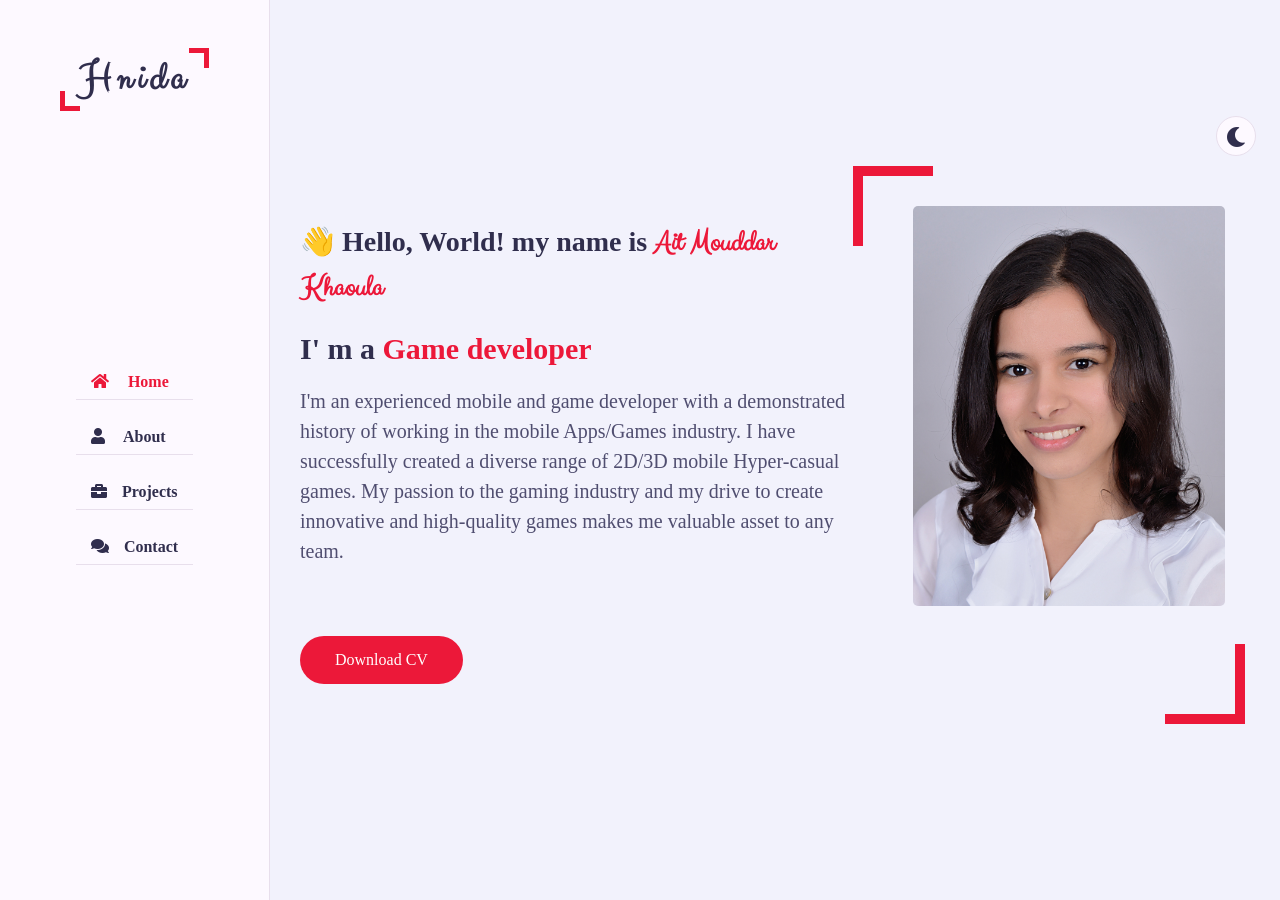
==== commit a5831c30: "updated" ====
--- a/index.html
+++ b/index.html
@@ -2,6 +2,13 @@
 <!DOCTYPE html>
 <html lang="en">
 <head>
+    <!-- Google Tag Manager -->
+    <script>(function(w,d,s,l,i){w[l]=w[l]||[];w[l].push({'gtm.start':
+            new Date().getTime(),event:'gtm.js'});var f=d.getElementsByTagName(s)[0],
+        j=d.createElement(s),dl=l!='dataLayer'?'&l='+l:'';j.async=true;j.src=
+        'https://www.googletagmanager.com/gtm.js?id='+i+dl;f.parentNode.insertBefore(j,f);
+    })(window,document,'script','dataLayer','GTM-KGLNBT6G');</script>
+    <!-- End Google Tag Manager -->
   <meta charset="UTF-8">
   <meta http-equiv="X-UA-Compatible" content="IE=edge">
   <meta name="viewport" content="width=device-width, initial-scale=1.0">
@@ -19,6 +26,10 @@
   <link rel="stylesheet" href="css/style-switcher.css">
 </head>
 <body>
+<!-- Google Tag Manager (noscript) -->
+<noscript><iframe src="https://www.googletagmanager.com/ns.html?id=GTM-KGLNBT6G"
+                  height="0" width="0" style="display:none;visibility:hidden"></iframe></noscript>
+<!-- End Google Tag Manager (noscript) -->
   <!-- ===== Main Container Start ===== -->
   <div class="main-container">
     <!-- ===== Aside Start ===== -->
@@ -33,7 +44,7 @@
         <li><a href="#home" class="active"><i class="fa fa-home"></i> Home</a></li>
         <li><a href="#about"><i class="fa fa-user"></i> About</a></li>
 <!--        <li><a href="#services"><i class="fa fa-list"></i>Services</a></li>-->
-        <li><a href="#portfolio"><i class="fa fa-briefcase"></i>Portfolio</a></li>
+        <li><a href="#portfolio"><i class="fa fa-briefcase"></i>Projects</a></li>
         <li><a href="#contact"><i class="fa fa-comments"></i>Contact</a></li>
       </ul>
     </div>
@@ -398,7 +409,7 @@
             <div class="container">
                 <div class="row">
                     <div class="section-title padd-15">
-                        <h2>Portfolio</h2>
+                        <h2>Projects</h2>
                     </div>
                 </div>
                 <div class="row">
@@ -411,6 +422,66 @@
                     <div class="portfolio-item padd-15">
                         <div class="portfolio-item-inner shadow-dark">
                             <div class="title">
+                                <h2>Kaddour</h2>
+                            </div>
+                            <div class="portfolio-img">
+                                <a href="" target="_blank">
+                                    <img src="images/portfolio/kaddour.png" alt="">
+                                    <div class="description"> A Moroccan multiplayer card game where players compete, strategize, and challenge friends in fast-paced matches. </div>
+                                </a>
+                            </div>
+                        </div>
+                    </div>
+                    <!-- ====== portfolio item End ====== -->
+                    <!-- ====== portfolio item start ====== -->
+                    <div class="portfolio-item padd-15">
+                        <div class="portfolio-item-inner shadow-dark">
+                            <div class="title">
+                                <h2>Kaddour Game</h2>
+                            </div>
+                            <div class="portfolio-img">
+                                <a href="" target="_blank">
+                                    <img src="images/portfolio/kaddour.png" alt="">
+                                    <div class="description"> A Moroccan multiplayer card game where players compete, strategize, and challenge friends in fast-paced matches. </div>
+                                </a>
+                            </div>
+                        </div>
+                    </div>
+                    <!-- ====== portfolio item End ====== -->
+                    <!-- ====== portfolio item start ====== -->
+                    <div class="portfolio-item padd-15">
+                        <div class="portfolio-item-inner shadow-dark">
+                            <div class="title">
+                                <h2>Mehlaba</h2>
+                            </div>
+                            <div class="portfolio-img">
+                                <a href="https://play.google.com/store/apps/details?id=com.okamelstudio.mehlaba&hl=en" target="_blank">
+                                    <img src="images/portfolio/mehlaba.png" alt="">
+                                    <div class="description"> A Moroccan restaurant management game where players cook traditional dishes, serve customers, and grow their restaurant.</div>
+                                </a>
+                            </div>
+                        </div>
+                    </div>
+                    <!-- ====== portfolio item End ====== -->
+                    <!-- ====== portfolio item start ====== -->
+                    <div class="portfolio-item padd-15">
+                        <div class="portfolio-item-inner shadow-dark">
+                            <div class="title">
+                                <h2>Save Princess Castle</h2>
+                            </div>
+                            <div class="portfolio-img">
+                                <a href="https://hnida.itch.io/save-princess-castle" target="_blank">
+                                    <img src="images/portfolio/savePrincessCastle.png" alt="">
+                                    <div class="description">A strategic puzzle game where players defeat enemies, overcome obstacles, and rescue the princess through clever planning. </div>
+                                </a>
+                            </div>
+                        </div>
+                    </div>
+                    <!-- ====== portfolio item End ====== -->
+                    <!-- ====== portfolio item start ====== -->
+                    <div class="portfolio-item padd-15">
+                        <div class="portfolio-item-inner shadow-dark">
+                            <div class="title">
                                 <h2>Infant Sitter</h2>
                             </div>
                             <div class="portfolio-img">
@@ -430,8 +501,8 @@
                             </div>
                             <div class="portfolio-img">
                                 <a href="https://oknaa.itch.io/emoji-leveling-runner" target="_blank">
-                                <img src="images/portfolio/emojileveling.png" alt="">
-                                <div class="description">An arcade game where you guide your emoji hero through obstacles, collecting diamonds to level up.</div>
+                                    <img src="images/portfolio/emojileveling.png" alt="">
+                                    <div class="description">An arcade game where you guide your emoji hero through obstacles, collecting diamonds to level up.</div>
                                 </a>
                             </div>
                         </div>
@@ -445,9 +516,9 @@
                             </div>
                             <div class="portfolio-img">
                                 <a href="https://hnida.itch.io/shootthecans" target="_blank">
-                                <img src="images/portfolio/shootthecans.png" alt="">
-                                <div class="description">A precision shooter game where you aim carefully to knock down cans with limited bullets.</div>
-                                </a>  
+                                    <img src="images/portfolio/shootthecans.png" alt="">
+                                    <div class="description">A precision shooter game where you aim carefully to knock down cans with limited bullets.</div>
+                                </a>
                             </div>
                         </div>
                     </div>
@@ -460,8 +531,8 @@
                             </div>
                             <div class="portfolio-img">
                                 <a href="https://hnida.itch.io/idlerunningroad" target="_blank">
-                                <img src="images/portfolio/idlerunningroad.png" alt="">
-                                <div class="description">An idle game where you tap to increase strength, pull objects, and unlock new upgrades.</div>
+                                    <img src="images/portfolio/idlerunningroad.png" alt="">
+                                    <div class="description">An idle game where you tap to increase strength, pull objects, and unlock new upgrades.</div>
                                 </a>
                             </div>
                         </div>
@@ -527,7 +598,7 @@
                         </div>
                     </div>
                     <!-- ====== portfolio item End ====== -->
-                    
+
                 </div>
             </div>
         </section>
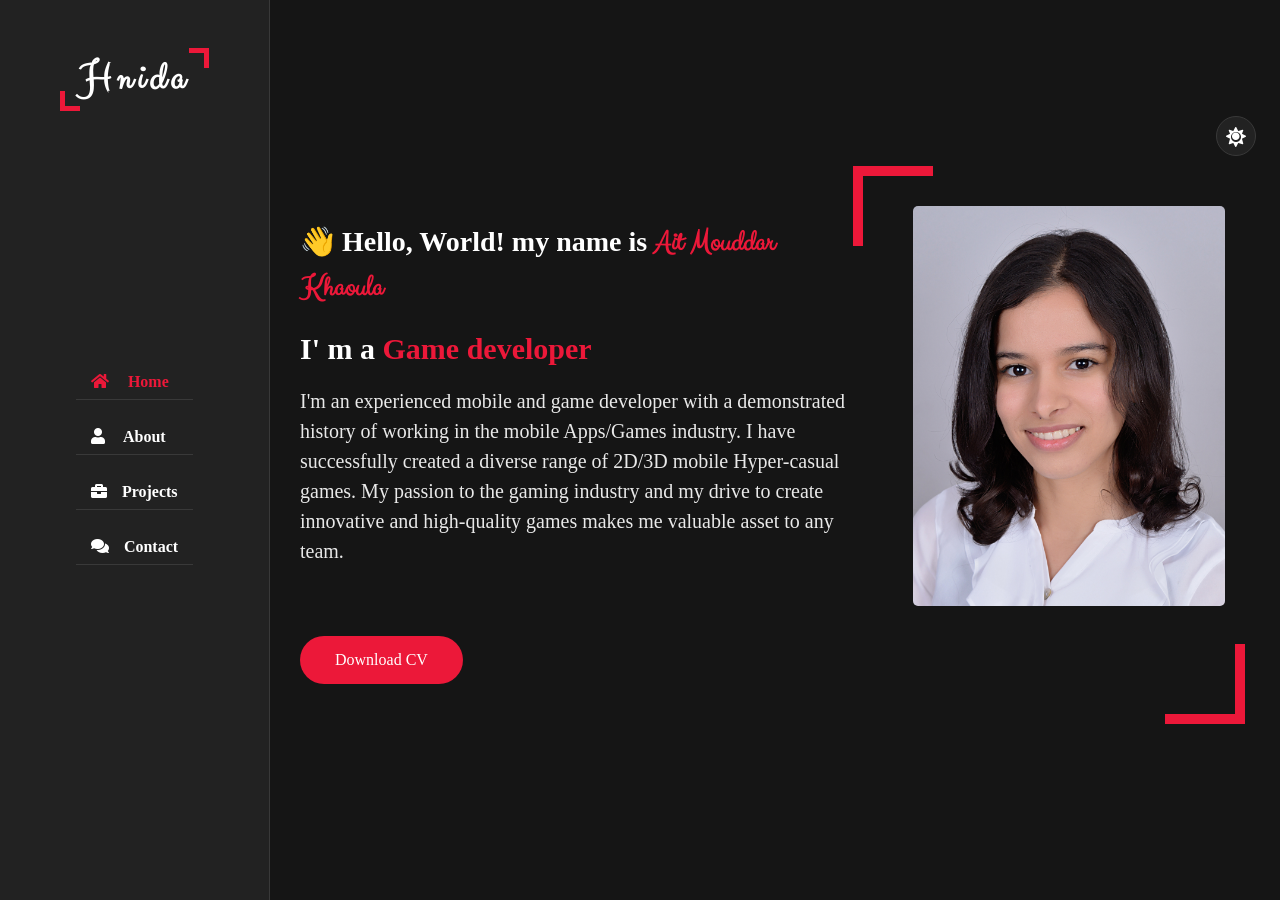
==== commit 4f05d4de: "Update index.html" ====
--- a/index.html
+++ b/index.html
@@ -25,642 +25,646 @@
   <link rel="stylesheet" href="css/skins/color-5.css" class="alternate-style" title="color-5" disabled>
   <link rel="stylesheet" href="css/style-switcher.css">
 </head>
-<body>
-<!-- Google Tag Manager (noscript) -->
-<noscript><iframe src="https://www.googletagmanager.com/ns.html?id=GTM-KGLNBT6G"
-                  height="0" width="0" style="display:none;visibility:hidden"></iframe></noscript>
-<!-- End Google Tag Manager (noscript) -->
-  <!-- ===== Main Container Start ===== -->
-  <div class="main-container">
-    <!-- ===== Aside Start ===== -->
-    <div class="aside">
-      <div class="logo">
-        <a href="#"><span>Hnida</span></a>
-      </div>
-      <div class="nav-toggler">
-        <span></span>
-      </div>
-      <ul class="nav">
-        <li><a href="#home" class="active"><i class="fa fa-home"></i> Home</a></li>
-        <li><a href="#about"><i class="fa fa-user"></i> About</a></li>
-<!--        <li><a href="#services"><i class="fa fa-list"></i>Services</a></li>-->
-        <li><a href="#portfolio"><i class="fa fa-briefcase"></i>Projects</a></li>
-        <li><a href="#contact"><i class="fa fa-comments"></i>Contact</a></li>
-      </ul>
-    </div>
-    <!-- ===== Aside End ===== -->
-    <!-- ===== Main Content Start ===== -->
-    <div class="main-content">
-      <!-- ===== Home Section Start ===== -->
-      <section class="home active section" id="home"> 
-        <div class="container">
-          <div class="row">
-            <div class="home-info padd-15">
-              <h3 class="hello">👋 Hello, World! my name is <span class="name">Ait Mouddar Khaoula</span></h3>
-              <h3 class="my-profession">I' m a <span class="typing">Game developer</span></h3>
-              <p>I'm an experienced mobile and game developer with a demonstrated history of working in the mobile Apps/Games industry.
-                  I have successfully created a diverse range of 2D/3D mobile Hyper-casual games.
-                  My passion to the gaming industry and my drive to create innovative and high-quality games makes me valuable asset to any team.</p>
-              <a href="files/AMKhaoula_Resume.pdf" download="AMKhaoula_Resume.pdf" class="btn">Download CV</a>
+<body class="dark">
+    <!-- Google Tag Manager (noscript) -->
+    <noscript>
+        <iframe src="https://www.googletagmanager.com/ns.html?id=GTM-KGLNBT6G"
+                height="0" width="0" style="display:none;visibility:hidden"></iframe>
+    </noscript>
+    <!-- End Google Tag Manager (noscript) -->
+    <!-- ===== Main Container Start ===== -->
+    <div class="main-container">
+        <!-- ===== Aside Start ===== -->
+        <div class="aside">
+            <div class="logo">
+                <a href="#"><span>Hnida</span></a>
             </div>
-            <div class="home-img padd-15">
-              <img src="images/NewPic.jpg" alt="">
+            <div class="nav-toggler">
+                <span></span>
             </div>
-          </div>
+            <ul class="nav">
+                <li><a href="#home" class="active"><i class="fa fa-home"></i> Home</a></li>
+                <li><a href="#about"><i class="fa fa-user"></i> About</a></li>
+                <!--        <li><a href="#services"><i class="fa fa-list"></i>Services</a></li>-->
+                <li><a href="#portfolio"><i class="fa fa-briefcase"></i>Projects</a></li>
+                <li><a href="#contact"><i class="fa fa-comments"></i>Contact</a></li>
+            </ul>
         </div>
-      </section>
-      <!-- ===== Home Section End ===== -->
-      <!-- ===== About Section Start ===== -->
-      <section class="about section" id="about"> 
-        <div class="container">
-          <div class="row">
-            <div class="section-title padd-15">
-              <h2>About Me</h2>
-            </div>
-          </div>
-          <div class="row">
-            <div class="about-content padd-15">
-              <div class="row">
-                <div class="about-text padd-15">
-<!--                  <h3>Hey there! 👋 I'm Ait Mouddar Khaoula a <span>Game Developer</span></h3>-->
-<!--                  <p> A passionate game developer with a knack for crafting immersive experiences that bring virtual worlds to life. My journey into the realm of game development started with a curiosity for creating interactive experiences that spark joy and excitement.</p>-->
+        <!-- ===== Aside End ===== -->
+        <!-- ===== Main Content Start ===== -->
+        <div class="main-content">
+            <!-- ===== Home Section Start ===== -->
+            <section class="home active section" id="home">
+                <div class="container">
+                    <div class="row">
+                        <div class="home-info padd-15">
+                            <h3 class="hello">👋 Hello, World! my name is <span class="name">Ait Mouddar Khaoula</span></h3>
+                            <h3 class="my-profession">I' m a <span class="typing">Game developer</span></h3>
+                            <p>
+                                I'm an experienced mobile and game developer with a demonstrated history of working in the mobile Apps/Games industry.
+                                I have successfully created a diverse range of 2D/3D mobile Hyper-casual games.
+                                My passion to the gaming industry and my drive to create innovative and high-quality games makes me valuable asset to any team.
+                            </p>
+                            <a href="files/AMKhaoula_Resume.pdf" download="AMKhaoula_Resume.pdf" class="btn">Download CV</a>
+                        </div>
+                        <div class="home-img padd-15">
+                            <img src="images/NewPic.jpg" alt="">
+                        </div>
+                    </div>
                 </div>
-              </div>
-               
-              <div class="row">
-                <div class="personal-info padd-15">
-                  <div class="row">
-<!--                    <div class="info-item padd-15">-->
-<!--                      <p>Birthday : <span>17 sep 1999</span></p>-->
-<!--                    </div>-->
-<!--                    <div class="info-item padd-15">-->
-<!--                      <p>Age : <span>22</span></p>-->
-<!--                    </div>-->
-                      <div class="info padd-15">
-                          <p> 💻 A dedicated game developer and software engineer with a passion for crafting immersive experiences that transport players to captivating virtual worlds.</p>
-                          <p> 🎓Armed with a degree in Computer Science Engineering from the National Schools of Applied Sciences, I've cultivated a strong foundation in coding and software development. From building scalable web applications to optimizing database performance, I thrive on tackling the intricacies of software engineering.</p>
-                          <p> 🎮 My journey into game development began with a curiosity for creating interactive experiences that ignite joy and excitement. I've had the pleasure of working on diverse projects, each pushing the boundaries of creativity and innovation. </p>
-                          <p> 🌱 I'm constantly exploring new technologies and frameworks to elevate my skills and stay ahead of industry trends. Whether it's delving into XR (Extended Reality) technologies or experimenting with new game mechanics, I'm always eager to embrace the next challenge. </p>
-                          <p> 📚  Beyond the screen, I'm deeply passionate about gaming and the endless possibilities it offers. I'm committed to continuous learning and growth, seeking inspiration from the latest advancements in technology to enhance my craft.</p>
-                      </div>
-                     
-                      
-                      
-                      
-<!--                    <div class="info-item padd-15">-->
-<!--                      <p>Linkedin : <span><a href="https://www.linkedin.com/in/khaoula-ait-mouddar-a1b56a213/"> Khaoula AIT MOUDDAR </a></span></p>-->
-<!--                    </div>-->
-<!--                      <div class="info-item padd-15">-->
-<!--                          <p>Github : <span><a href="https://www.linkedin.com/in/khaoula-ait-mouddar-a1b56a213/">  @khaoula942 </a></span></p>-->
-<!--                      </div>-->
-<!--                    <div class="info-item padd-15">-->
-<!--                        <p>Email : <span><a href="https://www.linkedin.com/in/khaoula-ait-mouddar-a1b56a213/">aitmouddarkhaoula@gmail.com</a></span></p>-->
-<!--                    </div>-->
-<!--                    <div class="info-item padd-15">-->
-<!--                      <p>Degree : <span>Computer Science Engineer</span></p>-->
-<!--                    </div>-->
-                    <div class="info-item padd-15">
-                      <p>Phone : <span>+212 639891485</span></p>
-                    </div>
-                    <div class="info-item padd-15">
-                      <p>City : <span>Marrakech</span></p>
-                    </div>
-                    <div class="info-item padd-15">
-                      <p>Freelance : <span>Available</span></p>
-                    </div>
-                      <div class="info-item-icon padd-15">
-                          <a href="https://hnida.itch.io/" target="blank"><img align="center" src="https://img.shields.io/badge/itch.io-%23000000.svg?&style=for-the-badge&logo=itch.io&logoColor=white" alt="khaooula"  /></a>
-                      </div>
-                      <div class="info-item-icon padd-15">
-                          <a href="https://www.linkedin.com/in/khaoula-ait-mouddar-a1b56a213/" target="blank"><img align="center" src="https://img.shields.io/badge/LinkedIn-%230077B5.svg?&style=for-the-badge&logo=linkedin&logoColor=white" alt="khaoula" /></a>
-                      </div>
-                      <div class="info-item-icon padd-15">
-                          <a href="mailto:aitmouddarkhaoula@gmail.com" target="blank"><img align="center" src="https://img.shields.io/badge/Email-%23D14836.svg?&style=for-the-badge&logo=Gmail&logoColor=white" alt="khaoula"  /></a>
-                      </div>
-                     
-                  </div>
-                   
-                  <div class="row">
-                    <div class="buttons padd-15">
-                      <a href="#contact" data-section-index="1" class="btn hire-me">Hire Me</a>
-                    </div>
-                  </div>
+            </section>
+            <!-- ===== Home Section End ===== -->
+            <!-- ===== About Section Start ===== -->
+            <section class="about section" id="about">
+                <div class="container">
+                    <div class="row">
+                        <div class="section-title padd-15">
+                            <h2>About Me</h2>
+                        </div>
+                    </div>
+                    <div class="row">
+                        <div class="about-content padd-15">
+                            <div class="row">
+                                <div class="about-text padd-15">
+                                    <!--                  <h3>Hey there! 👋 I'm Ait Mouddar Khaoula a <span>Game Developer</span></h3>-->
+                                    <!--                  <p> A passionate game developer with a knack for crafting immersive experiences that bring virtual worlds to life. My journey into the realm of game development started with a curiosity for creating interactive experiences that spark joy and excitement.</p>-->
+                                </div>
+                            </div>
+
+                            <div class="row">
+                                <div class="personal-info padd-15">
+                                    <div class="row">
+                                        <!--                    <div class="info-item padd-15">-->
+                                        <!--                      <p>Birthday : <span>17 sep 1999</span></p>-->
+                                        <!--                    </div>-->
+                                        <!--                    <div class="info-item padd-15">-->
+                                        <!--                      <p>Age : <span>22</span></p>-->
+                                        <!--                    </div>-->
+                                        <div class="info padd-15">
+                                            <p> 💻 A dedicated game developer and software engineer with a passion for crafting immersive experiences that transport players to captivating virtual worlds.</p>
+                                            <p> 🎓Armed with a degree in Computer Science Engineering from the National Schools of Applied Sciences, I've cultivated a strong foundation in coding and software development. From building scalable web applications to optimizing database performance, I thrive on tackling the intricacies of software engineering.</p>
+                                            <p> 🎮 My journey into game development began with a curiosity for creating interactive experiences that ignite joy and excitement. I've had the pleasure of working on diverse projects, each pushing the boundaries of creativity and innovation. </p>
+                                            <p> 🌱 I'm constantly exploring new technologies and frameworks to elevate my skills and stay ahead of industry trends. Whether it's delving into XR (Extended Reality) technologies or experimenting with new game mechanics, I'm always eager to embrace the next challenge. </p>
+                                            <p> 📚  Beyond the screen, I'm deeply passionate about gaming and the endless possibilities it offers. I'm committed to continuous learning and growth, seeking inspiration from the latest advancements in technology to enhance my craft.</p>
+                                        </div>
+
+
+
+
+                                        <!--                    <div class="info-item padd-15">-->
+                                        <!--                      <p>Linkedin : <span><a href="https://www.linkedin.com/in/khaoula-ait-mouddar-a1b56a213/"> Khaoula AIT MOUDDAR </a></span></p>-->
+                                        <!--                    </div>-->
+                                        <!--                      <div class="info-item padd-15">-->
+                                        <!--                          <p>Github : <span><a href="https://www.linkedin.com/in/khaoula-ait-mouddar-a1b56a213/">  @khaoula942 </a></span></p>-->
+                                        <!--                      </div>-->
+                                        <!--                    <div class="info-item padd-15">-->
+                                        <!--                        <p>Email : <span><a href="https://www.linkedin.com/in/khaoula-ait-mouddar-a1b56a213/">aitmouddarkhaoula@gmail.com</a></span></p>-->
+                                        <!--                    </div>-->
+                                        <!--                    <div class="info-item padd-15">-->
+                                        <!--                      <p>Degree : <span>Computer Science Engineer</span></p>-->
+                                        <!--                    </div>-->
+                                        <div class="info-item padd-15">
+                                            <p>Phone : <span>+212 639891485</span></p>
+                                        </div>
+                                        <div class="info-item padd-15">
+                                            <p>City : <span>Marrakech</span></p>
+                                        </div>
+                                        <div class="info-item padd-15">
+                                            <p>Freelance : <span>Available</span></p>
+                                        </div>
+                                        <div class="info-item-icon padd-15">
+                                            <a href="https://hnida.itch.io/" target="blank"><img align="center" src="https://img.shields.io/badge/itch.io-%23000000.svg?&style=for-the-badge&logo=itch.io&logoColor=white" alt="khaooula" /></a>
+                                        </div>
+                                        <div class="info-item-icon padd-15">
+                                            <a href="https://www.linkedin.com/in/khaoula-ait-mouddar-a1b56a213/" target="blank"><img align="center" src="https://img.shields.io/badge/LinkedIn-%230077B5.svg?&style=for-the-badge&logo=linkedin&logoColor=white" alt="khaoula" /></a>
+                                        </div>
+                                        <div class="info-item-icon padd-15">
+                                            <a href="mailto:aitmouddarkhaoula@gmail.com" target="blank"><img align="center" src="https://img.shields.io/badge/Email-%23D14836.svg?&style=for-the-badge&logo=Gmail&logoColor=white" alt="khaoula" /></a>
+                                        </div>
+
+                                    </div>
+
+                                    <div class="row">
+                                        <div class="buttons padd-15">
+                                            <a href="#contact" data-section-index="1" class="btn hire-me">Hire Me</a>
+                                        </div>
+                                    </div>
+                                </div>
+                                <div class="skills padd-15">
+                                    <div class="row">
+                                        <div class="skill-item padd-15">
+                                            <h5>C#</h5>
+                                            <div class="progress">
+                                                <div class="progress-in" style="width: 86%;"></div>
+                                                <div class="skill-percent">96%</div>
+                                            </div>
+                                        </div>
+                                        <div class="skill-item padd-15">
+                                            <h5>Unity</h5>
+                                            <div class="progress">
+                                                <div class="progress-in" style="width: 86%;"></div>
+                                                <div class="skill-percent">91%</div>
+                                            </div>
+                                        </div>
+                                        <div class="skill-item padd-15">
+                                            <h5>Java</h5>
+                                            <div class="progress">
+                                                <div class="progress-in" style="width: 66%;"></div>
+                                                <div class="skill-percent">66%</div>
+                                            </div>
+                                        </div>
+                                        <div class="skill-item padd-15">
+                                            <h5>Dart</h5>
+                                            <div class="progress">
+                                                <div class="progress-in" style="width: 96%;"></div>
+                                                <div class="skill-percent">96%</div>
+                                            </div>
+                                        </div>
+                                        <div class="skill-item padd-15">
+                                            <h5>Python</h5>
+                                            <div class="progress">
+                                                <div class="progress-in" style="width: 76%;"></div>
+                                                <div class="skill-percent">76%</div>
+                                            </div>
+                                        </div>
+                                        <div class="skill-item padd-15">
+                                            <h5>SQL</h5>
+                                            <div class="progress">
+                                                <div class="progress-in" style="width: 76%;"></div>
+                                                <div class="skill-percent">76%</div>
+                                            </div>
+                                        </div>
+                                    </div>
+                                </div>
+                            </div>
+                            <div class="row">
+                                <div class="education padd-15">
+                                    <h3 class="title">Education</h3>
+                                    <div class="row">
+                                        <div class="timeline-box padd-15">
+                                            <div class="timeline shadow-dark">
+                                                <!-- ===== timeline item ===== -->
+                                                <div class="timeline-item">
+                                                    <div class="circle-dot"></div>
+                                                    <h3 class="timeline-date">
+                                                        <i class="fa fa-calendar"></i> From 09/2019 TO 06/2022
+                                                    </h3>
+                                                    <h4 class="timeline-title">Master in Computer Science</h4>
+                                                    <p class="timeline-text">ENSA Marrakech</p>
+                                                </div>
+                                                <!-- ===== timeline item ===== -->
+                                                <div class="timeline-item">
+                                                    <div class="circle-dot"></div>
+                                                    <h3 class="timeline-date">
+                                                        <i class="fa fa-calendar"></i> From 09/2017 To 06/2019
+                                                    </h3>
+                                                    <h4 class="timeline-title">Preparatory Program (MP)</h4>
+                                                    <p class="timeline-text">CPGE Marrakech</p>
+                                                </div>
+                                                <!-- ===== timeline item ===== -->
+                                                <div class="timeline-item">
+                                                    <div class="circle-dot"></div>
+                                                    <h3 class="timeline-date">
+                                                        <i class="fa fa-calendar"></i> From 09/2016 To 06/2017
+                                                    </h3>
+                                                    <h4 class="timeline-title">
+                                                        Baccalaureate in Mathematical
+                                                        Sciences
+                                                    </h4>
+                                                    <p class="timeline-text"> Marrakech</p>
+                                                </div>
+                                            </div>
+                                        </div>
+                                    </div>
+                                </div>
+                                <div class="experience padd-15">
+                                    <h3 class="title">Experience</h3>
+                                    <div class="row">
+                                        <div class="timeline-box padd-15">
+                                            <div class="timeline shadow-dark">
+                                                <!-- ===== timeline item ===== -->
+                                                <div class="timeline-item">
+                                                    <div class="circle-dot"></div>
+                                                    <h3 class="timeline-date">
+                                                        <i class="fa fa-calendar"></i> From 12/2022 to Present
+                                                    </h3>
+                                                    <h4 class="timeline-title">ACRAB DESIGN MARRAKESH</h4>
+                                                    <p class="timeline-text">
+                                                        Developed high-quality games across diverse platforms to
+                                                        captivate audiences.
+                                                    </p>
+                                                </div>
+                                                <!-- ===== timeline item ===== -->
+                                                <div class="timeline-item">
+                                                    <div class="circle-dot"></div>
+                                                    <h3 class="timeline-date">
+                                                        <i class="fa fa-calendar"></i> From 02/2022 to 07/2022
+                                                    </h3>
+                                                    <h4 class="timeline-title">ORANGE DIGITAL CENTER RABAT</h4>
+                                                    <p class="timeline-text">
+                                                        End of study project "XR & Digital Marketing"
+
+                                                    </p>
+                                                </div>
+                                                <!-- ===== timeline item ===== -->
+                                                <div class="timeline-item">
+                                                    <div class="circle-dot"></div>
+                                                    <h3 class="timeline-date">
+                                                        <i class="fa fa-calendar"></i> From 07/2021 to 09/2021
+                                                    </h3>
+                                                    <h4 class="timeline-title">MIC CONSULTING MARRAKECH</h4>
+                                                    <p class="timeline-text">ERP development: engineer internship </p>
+                                                </div>
+                                            </div>
+                                        </div>
+                                    </div>
+                                </div>
+                            </div>
+                        </div>
+                    </div>
                 </div>
-                <div class="skills padd-15">
-                  <div class="row">
-                    <div class="skill-item padd-15">
-                      <h5>C#</h5>
-                      <div class="progress">
-                        <div class="progress-in" style="width: 86%;"></div>
-                        <div class="skill-percent">96%</div>
-                      </div>
-                    </div>
-                      <div class="skill-item padd-15">
-                          <h5>Unity</h5>
-                          <div class="progress">
-                              <div class="progress-in" style="width: 86%;"></div>
-                              <div class="skill-percent">91%</div>
-                          </div>
-                      </div>
-                    <div class="skill-item padd-15">
-                      <h5>Java</h5>
-                      <div class="progress">
-                        <div class="progress-in" style="width: 66%;"></div>
-                        <div class="skill-percent">66%</div>
-                      </div>
-                    </div>
-                    <div class="skill-item padd-15">
-                      <h5>Dart</h5>
-                      <div class="progress">
-                        <div class="progress-in" style="width: 96%;"></div>
-                        <div class="skill-percent">96%</div>
-                      </div>
-                    </div>
-                    <div class="skill-item padd-15">
-                      <h5>Python</h5>
-                      <div class="progress">
-                        <div class="progress-in" style="width: 76%;"></div>
-                        <div class="skill-percent">76%</div>
-                      </div>
-                    </div>
-                      <div class="skill-item padd-15">
-                          <h5>SQL</h5>
-                          <div class="progress">
-                              <div class="progress-in" style="width: 76%;"></div>
-                              <div class="skill-percent">76%</div>
-                          </div>
-                      </div>
-                  </div>
+            </section>
+            <!-- ===== About Section End ===== -->
+            <!-- ===== Services Section Start ===== -->
+            <section class="service section" id="services">
+                <div class="container">
+                    <div class="row">
+                        <div class="section-title padd-15">
+                            <h2>Services</h2>
+                        </div>
+                    </div>
+                    <div class="row">
+                        <!-- ===== Service item Start ====== -->
+                        <div class="service-item padd-15">
+                            <div class="service-item-inner">
+                                <div class="icon">
+                                    <i class="fa fa-cube"></i>
+                                </div>
+                                <h4>3D Games</h4>
+                                <!--                <p>Lorem, ipsum dolor sit amet consectetur adipisicing elit. Nihil velit ab itaque.</p>-->
+                            </div>
+                        </div>
+                        <!-- ===== Service item End ====== -->
+                        <!-- ===== Service item Start ====== -->
+                        <div class="service-item padd-15">
+                            <div class="service-item-inner">
+                                <div class="icon">
+                                    <i class="fa fa-gamepad"></i>
+                                </div>
+                                <h4>2D Games</h4>
+                                <!--                <p>Lorem, ipsum dolor sit amet consectetur adipisicing elit. Nihil velit ab itaque.</p>-->
+                            </div>
+                        </div>
+                        <!-- ===== Service item End ====== -->
+                        <!-- ===== Service item Start ====== -->
+                        <div class="service-item padd-15">
+                            <div class="service-item-inner">
+                                <div class="icon">
+                                    <i class="fa fa-mobile"></i>
+                                </div>
+                                <h4>AR Games</h4>
+                                <!--                <p>Lorem, ipsum dolor sit amet consectetur adipisicing elit. Nihil velit ab itaque.</p>-->
+                            </div>
+                        </div>
+                        <!-- ===== Service item End ====== -->
+                        <!-- ===== Service item Start ====== -->
+                        <div class="service-item padd-15">
+                            <div class="service-item-inner">
+                                <div class="icon">
+                                    <i class="fa fa-vr-cardboard"></i>
+                                </div>
+                                <h4>VR Games</h4>
+                                <!--                <p>Lorem, ipsum dolor sit amet consectetur adipisicing elit. Nihil velit ab itaque.</p>-->
+                            </div>
+                        </div>
+                        <!-- ===== Service item End ====== -->
+
+                    </div>
                 </div>
-              </div>
-              <div class="row">
-                <div class="education padd-15">
-                  <h3 class="title">Education</h3>
-                  <div class="row">
-                    <div class="timeline-box padd-15">
-                      <div class="timeline shadow-dark">
-                        <!-- ===== timeline item ===== -->
-                        <div class="timeline-item">
-                          <div class="circle-dot"></div>
-                          <h3 class="timeline-date">
-                            <i class="fa fa-calendar"></i> From 09/2019 TO 06/2022
-                          </h3>
-                          <h4 class="timeline-title">Master in Computer Science</h4>
-                          <p class="timeline-text">ENSA Marrakech</p>
-                        </div>
-                             <!-- ===== timeline item ===== -->
-                             <div class="timeline-item">
-                              <div class="circle-dot"></div>
-                              <h3 class="timeline-date">
-                                <i class="fa fa-calendar"></i> From 09/2017 To 06/2019
-                              </h3>
-                              <h4 class="timeline-title">Preparatory Program (MP)</h4>
-                              <p class="timeline-text">CPGE Marrakech</p>
-                            </div>
-                                 <!-- ===== timeline item ===== -->
-                        <div class="timeline-item">
-                          <div class="circle-dot"></div>
-                          <h3 class="timeline-date">
-                            <i class="fa fa-calendar"></i> From 09/2016 To 06/2017
-                          </h3>
-                          <h4 class="timeline-title">Baccalaureate in Mathematical
-                              Sciences
-                          </h4>
-                          <p class="timeline-text"> Marrakech</p>
-                        </div>
-                      </div>
-                    </div>
-                  </div>
+            </section>
+            <!-- ===== Services Section End ===== -->
+            <!--      &lt;!&ndash; ===== Portfolio Section Start ===== &ndash;&gt;-->
+            <!--      <section class="portfolio section" id="portfolio">-->
+            <!--        <div class="container">-->
+            <!--          <div class="row">-->
+            <!--            <div class="section-title padd-15">-->
+            <!--              <h2>Portfolio</h2>-->
+            <!--            </div>-->
+            <!--          </div>-->
+            <!--          <div class="row">-->
+            <!--            <div class="portfolio-heading padd-15">-->
+            <!--              <h2>My Last Projects :</h2>-->
+            <!--            </div>-->
+            <!--          </div>-->
+            <!--          <div class="row">-->
+            <!--            &lt;!&ndash; ====== portfolio item start ====== &ndash;&gt;-->
+            <!--            <div class="portfolio-item padd-15">-->
+            <!--              <div class="portfolio-item-inner shadow-dark">-->
+            <!--                  <div class="title">-->
+            <!--                      <h2>Infant Sitter </h2>-->
+            <!--                  </div>-->
+            <!--                <div class="portfolio-img">-->
+            <!--                    <a href="https://oknaa.itch.io/infant-sitter"><img src="images/portfolio/infantsitter.png" alt=""></a>-->
+            <!--                </div>-->
+            <!--              </div>-->
+            <!--            </div>-->
+            <!--            &lt;!&ndash; ====== portfolio item End ====== &ndash;&gt;-->
+            <!--             &lt;!&ndash; ====== portfolio item start ====== &ndash;&gt;-->
+            <!--             <div class="portfolio-item padd-15">-->
+            <!--              <div class="portfolio-item-inner shadow-dark">-->
+            <!--                  <div class="title">-->
+            <!--                      <h2>Emoji Leveling </h2>-->
+            <!--                  </div>-->
+            <!--                <div class="portfolio-img">-->
+            <!--                  <img src="images/portfolio/emojileveling.png" alt="">-->
+            <!--                </div>-->
+            <!--              </div>-->
+            <!--            </div>-->
+            <!--            &lt;!&ndash; ====== portfolio item End ====== &ndash;&gt;-->
+            <!--             &lt;!&ndash; ====== portfolio item start ====== &ndash;&gt;-->
+            <!--             <div class="portfolio-item padd-15">-->
+            <!--              <div class="portfolio-item-inner shadow-dark">-->
+            <!--                  <div class="title">-->
+            <!--                      <h2>Shoot The Cans </h2>-->
+            <!--                  </div>-->
+            <!--                <div class="portfolio-img">-->
+            <!--                  <img src="images/portfolio/shootthecans.png" alt="">-->
+            <!--                </div>-->
+            <!--              </div>-->
+            <!--            </div>-->
+            <!--            &lt;!&ndash; ====== portfolio item End ====== &ndash;&gt;-->
+            <!--             &lt;!&ndash; ====== portfolio item start ====== &ndash;&gt;-->
+            <!--             <div class="portfolio-item padd-15">-->
+            <!--              <div class="portfolio-item-inner shadow-dark">-->
+            <!--                  <div class="title">-->
+            <!--                      <h2>Idle Running Road </h2>-->
+            <!--                  </div>-->
+            <!--                <div class="portfolio-img">-->
+            <!--                  <img src="images/portfolio/idlerunningroad.png" alt="">-->
+            <!--                </div>-->
+            <!--              </div>-->
+            <!--            </div>-->
+            <!--            &lt;!&ndash; ====== portfolio item End ====== &ndash;&gt;-->
+            <!--        -->
+            <!--            -->
+            <!--          </div>-->
+            <!--        </div>-->
+            <!--      </section>-->
+            <!--      &lt;!&ndash; ===== Portfolio Section End ===== &ndash;&gt;-->
+            <!-- ===== Portfolio Section Start ===== -->
+            <section class="portfolio section" id="portfolio">
+                <div class="container">
+                    <div class="row">
+                        <div class="section-title padd-15">
+                            <h2>Projects</h2>
+                        </div>
+                    </div>
+                    <div class="row">
+                        <div class="portfolio-heading padd-15">
+                            <h2>My Last Projects :</h2>
+                        </div>
+                    </div>
+                    <div class="row">
+                        <!-- ====== portfolio item start ====== -->
+                        <div class="portfolio-item padd-15">
+                            <div class="portfolio-item-inner shadow-dark">
+                                <div class="title">
+                                    <h2>XR Educational solutions</h2>
+                                </div>
+                                <div class="portfolio-img">
+                                    <a href="https://www.youtube.com/watch?v=xrmNdCsZZYY" target="_blank">
+                                        <img src="images/portfolio/xr.png" alt="">
+                                        <div class="description"> Interactive XR simulations built with Unity and C#, focused on immersive learning, training, and hands-on experiments.</div>
+                                    </a>
+                                </div>
+                            </div>
+                        </div>
+                        <!-- ====== portfolio item End ====== -->
+                        <!-- ====== portfolio item start ====== -->
+                        <div class="portfolio-item padd-15">
+                            <div class="portfolio-item-inner shadow-dark">
+                                <div class="title">
+                                    <h2>Kaddour</h2>
+                                </div>
+                                <div class="portfolio-img">
+                                    <a href="" target="_blank">
+                                        <img src="images/portfolio/kaddour.png" alt="">
+                                        <div class="description"> A Moroccan multiplayer card game where players compete, strategize, and challenge friends in fast-paced matches. </div>
+                                    </a>
+                                </div>
+                            </div>
+                        </div>
+                        <!-- ====== portfolio item End ====== -->
+                        <!-- ====== portfolio item start ====== -->
+                        <div class="portfolio-item padd-15">
+                            <div class="portfolio-item-inner shadow-dark">
+                                <div class="title">
+                                    <h2>Mehlaba</h2>
+                                </div>
+                                <div class="portfolio-img">
+                                    <a href="https://play.google.com/store/apps/details?id=com.okamelstudio.mehlaba&hl=en" target="_blank">
+                                        <img src="images/portfolio/mehlaba.png" alt="">
+                                        <div class="description"> A Moroccan restaurant management game where players cook traditional dishes, serve customers, and grow their restaurant.</div>
+                                    </a>
+                                </div>
+                            </div>
+                        </div>
+                        <!-- ====== portfolio item End ====== -->
+                        <!-- ====== portfolio item start ====== -->
+                        <div class="portfolio-item padd-15">
+                            <div class="portfolio-item-inner shadow-dark">
+                                <div class="title">
+                                    <h2>Save Princess Castle</h2>
+                                </div>
+                                <div class="portfolio-img">
+                                    <a href="https://hnida.itch.io/save-princess-castle" target="_blank">
+                                        <img src="images/portfolio/savePrincessCastle.png" alt="">
+                                        <div class="description">A strategic puzzle game where players defeat enemies, overcome obstacles, and rescue the princess through clever planning. </div>
+                                    </a>
+                                </div>
+                            </div>
+                        </div>
+                        <!-- ====== portfolio item End ====== -->
+                        <!-- ====== portfolio item start ====== -->
+                        <div class="portfolio-item padd-15">
+                            <div class="portfolio-item-inner shadow-dark">
+                                <div class="title">
+                                    <h2>Infant Sitter</h2>
+                                </div>
+                                <div class="portfolio-img">
+                                    <a href="https://oknaa.itch.io/infant-sitter" target="_blank">
+                                        <img src="images/portfolio/infantsitter.png" alt="">
+                                        <div class="description">an immersive experience that captures the joys and responsibilities of caring for little ones. </div>
+                                    </a>
+                                </div>
+                            </div>
+                        </div>
+                        <!-- ====== portfolio item End ====== -->
+                        <!-- ====== portfolio item start ====== -->
+                        <div class="portfolio-item padd-15">
+                            <div class="portfolio-item-inner shadow-dark">
+                                <div class="title">
+                                    <h2>Emoji Leveling</h2>
+                                </div>
+                                <div class="portfolio-img">
+                                    <a href="https://oknaa.itch.io/emoji-leveling-runner" target="_blank">
+                                        <img src="images/portfolio/emojileveling.png" alt="">
+                                        <div class="description">An arcade game where you guide your emoji hero through obstacles, collecting diamonds to level up.</div>
+                                    </a>
+                                </div>
+                            </div>
+                        </div>
+                        <!-- ====== portfolio item End ====== -->
+                        <!-- ====== portfolio item start ====== -->
+                        <div class="portfolio-item padd-15">
+                            <div class="portfolio-item-inner shadow-dark">
+                                <div class="title">
+                                    <h2>Shoot The Cans</h2>
+                                </div>
+                                <div class="portfolio-img">
+                                    <a href="https://hnida.itch.io/shootthecans" target="_blank">
+                                        <img src="images/portfolio/shootthecans.png" alt="">
+                                        <div class="description">A precision shooter game where you aim carefully to knock down cans with limited bullets.</div>
+                                    </a>
+                                </div>
+                            </div>
+                        </div>
+                        <!-- ====== portfolio item End ====== -->
+                        <!-- ====== portfolio item start ====== -->
+                        <div class="portfolio-item padd-15">
+                            <div class="portfolio-item-inner shadow-dark">
+                                <div class="title">
+                                    <h2>Idle Running Road</h2>
+                                </div>
+                                <div class="portfolio-img">
+                                    <a href="https://hnida.itch.io/idlerunningroad" target="_blank">
+                                        <img src="images/portfolio/idlerunningroad.png" alt="">
+                                        <div class="description">An idle game where you tap to increase strength, pull objects, and unlock new upgrades.</div>
+                                    </a>
+                                </div>
+                            </div>
+                        </div>
+                        <!-- ====== portfolio item End ====== -->
+                        <!-- ====== portfolio item start ====== -->
+                        <div class="portfolio-item padd-15">
+                            <div class="portfolio-item-inner shadow-dark">
+                                <div class="title">
+                                    <h2>Ball Rush</h2>
+                                </div>
+                                <div class="portfolio-img">
+                                    <a href="https://hnida.itch.io/ball-rush" target="_blank">
+                                        <img src="images/portfolio/BallRush.png" alt="">
+                                        <div class="description">An arcade game where you tap to turn and guide your ball through a maze of obstacles.</div>
+                                    </a>
+                                </div>
+                            </div>
+                        </div>
+                        <!-- ====== portfolio item End ====== -->
+                        <!-- ====== portfolio item start ====== -->
+                        <div class="portfolio-item padd-15">
+                            <div class="portfolio-item-inner shadow-dark">
+                                <div class="title">
+                                    <h2>Marble Clicker</h2>
+                                </div>
+                                <div class="portfolio-img">
+                                    <a href="https://hnida.itch.io/marble-clicker" target="_blank">
+                                        <img src="images/portfolio/marbleClicker.png" alt="">
+                                        <div class="description">An idle clicker game where you collect add-ons to modify marbles and enjoy idle fun.</div>
+                                    </a>
+                                </div>
+                            </div>
+                        </div>
+                        <!-- ====== portfolio item End ====== -->
+                        <!-- ====== portfolio item start ====== -->
+                        <div class="portfolio-item padd-15">
+                            <div class="portfolio-item-inner shadow-dark">
+                                <div class="title">
+                                    <h2>Skibidi Crafty</h2>
+                                </div>
+                                <div class="portfolio-img">
+                                    <a href="https://hnida.itch.io/skibidi-crafety" target="_blank">
+                                        <img src="images/portfolio/SkibidyToilet.png" alt="">
+                                        <div class="description">An endless runner where you run and escape the Skibidi Toilet in a hilarious chase.</div>
+                                    </a>
+                                </div>
+                            </div>
+                        </div>
+                        <!-- ====== portfolio item End ====== -->
+                        <!-- ====== portfolio item start ====== -->
+                        <div class="portfolio-item padd-15">
+                            <div class="portfolio-item-inner shadow-dark">
+                                <div class="title">
+                                    <h2>Bullet Rush</h2>
+                                </div>
+                                <div class="portfolio-img">
+                                    <a href="https://hnida.itch.io/bullet-rush" target="_blank">
+                                        <img src="images/portfolio/bulletRush.png" alt="">
+                                        <div class="description">An action shooter game where you run, shoot enemies, and upgrade weapons in fast-paced stages.</div>
+                                    </a>
+                                </div>
+                            </div>
+                        </div>
+                        <!-- ====== portfolio item End ====== -->
+
+                    </div>
                 </div>
-                <div class="experience padd-15">
-                  <h3 class="title">Experience</h3>
-                  <div class="row">
-                    <div class="timeline-box padd-15">
-                      <div class="timeline shadow-dark">
-                        <!-- ===== timeline item ===== -->
-                        <div class="timeline-item">
-                          <div class="circle-dot"></div>
-                          <h3 class="timeline-date">
-                            <i class="fa fa-calendar"></i> From 12/2022 to Present
-                          </h3>
-                          <h4 class="timeline-title">ACRAB DESIGN MARRAKESH</h4>
-                          <p class="timeline-text">Developed high-quality games across diverse platforms to
-                              captivate audiences.</p>
-                        </div>
-                             <!-- ===== timeline item ===== -->
-                             <div class="timeline-item">
-                              <div class="circle-dot"></div>
-                              <h3 class="timeline-date">
-                                <i class="fa fa-calendar"></i> From 02/2022 to 07/2022
-                              </h3>
-                              <h4 class="timeline-title">ORANGE DIGITAL CENTER RABAT</h4>
-                              <p class="timeline-text">End of study project "XR & Digital Marketing"
-                                  
-                              </p>
-                            </div>
-                                 <!-- ===== timeline item ===== -->
-                        <div class="timeline-item">
-                          <div class="circle-dot"></div>
-                          <h3 class="timeline-date">
-                            <i class="fa fa-calendar"></i> From 07/2021 to 09/2021
-                          </h3>
-                          <h4 class="timeline-title">MIC CONSULTING MARRAKECH</h4>
-                          <p class="timeline-text">ERP development: engineer internship </p>
-                        </div>
-                      </div>
-                    </div>
-                  </div>
-                </div>
-              </div>
-            </div>
-          </div>
-        </div>
-      </section>
-      <!-- ===== About Section End ===== -->
-      <!-- ===== Services Section Start ===== -->
-      <section class="service section" id="services">
-        <div class="container">
-          <div class="row">
-            <div class="section-title padd-15">
-              <h2>Services</h2>
-            </div>
-          </div>
-          <div class="row">
-            <!-- ===== Service item Start ====== -->
-            <div class="service-item padd-15">
-              <div class="service-item-inner">
-                <div class="icon">
-                  <i class="fa fa-cube"></i>
-                </div>
-                <h4>3D Games</h4>
-<!--                <p>Lorem, ipsum dolor sit amet consectetur adipisicing elit. Nihil velit ab itaque.</p>-->
-              </div>
-            </div>
-            <!-- ===== Service item End ====== -->
-             <!-- ===== Service item Start ====== -->
-             <div class="service-item padd-15">
-              <div class="service-item-inner">
-                <div class="icon">
-                  <i class="fa fa-gamepad"></i>
-                </div>
-                <h4>2D Games</h4>
-<!--                <p>Lorem, ipsum dolor sit amet consectetur adipisicing elit. Nihil velit ab itaque.</p>-->
-              </div>
-            </div>
-            <!-- ===== Service item End ====== -->
-             <!-- ===== Service item Start ====== -->
-             <div class="service-item padd-15">
-              <div class="service-item-inner">
-                <div class="icon">
-                    <i class="fa fa-mobile"></i>
-                </div>
-                <h4>AR Games</h4>
-<!--                <p>Lorem, ipsum dolor sit amet consectetur adipisicing elit. Nihil velit ab itaque.</p>-->
-              </div>
-            </div>
-            <!-- ===== Service item End ====== -->
-             <!-- ===== Service item Start ====== -->
-             <div class="service-item padd-15">
-              <div class="service-item-inner">
-                <div class="icon">
-                  <i class="fa fa-vr-cardboard"></i>
-                </div>
-                <h4>VR Games</h4>
-<!--                <p>Lorem, ipsum dolor sit amet consectetur adipisicing elit. Nihil velit ab itaque.</p>-->
-              </div>
-            </div>
-            <!-- ===== Service item End ====== -->
-            
-          </div>
-        </div>
-      </section>
-      <!-- ===== Services Section End ===== -->
-<!--      &lt;!&ndash; ===== Portfolio Section Start ===== &ndash;&gt;-->
-<!--      <section class="portfolio section" id="portfolio">-->
-<!--        <div class="container">-->
-<!--          <div class="row">-->
-<!--            <div class="section-title padd-15">-->
-<!--              <h2>Portfolio</h2>-->
-<!--            </div>-->
-<!--          </div>-->
-<!--          <div class="row">-->
-<!--            <div class="portfolio-heading padd-15">-->
-<!--              <h2>My Last Projects :</h2>-->
-<!--            </div>-->
-<!--          </div>-->
-<!--          <div class="row">-->
-<!--            &lt;!&ndash; ====== portfolio item start ====== &ndash;&gt;-->
-<!--            <div class="portfolio-item padd-15">-->
-<!--              <div class="portfolio-item-inner shadow-dark">-->
-<!--                  <div class="title">-->
-<!--                      <h2>Infant Sitter </h2>-->
-<!--                  </div>-->
-<!--                <div class="portfolio-img">-->
-<!--                    <a href="https://oknaa.itch.io/infant-sitter"><img src="images/portfolio/infantsitter.png" alt=""></a>-->
-<!--                </div>-->
-<!--              </div>-->
-<!--            </div>-->
-<!--            &lt;!&ndash; ====== portfolio item End ====== &ndash;&gt;-->
-<!--             &lt;!&ndash; ====== portfolio item start ====== &ndash;&gt;-->
-<!--             <div class="portfolio-item padd-15">-->
-<!--              <div class="portfolio-item-inner shadow-dark">-->
-<!--                  <div class="title">-->
-<!--                      <h2>Emoji Leveling </h2>-->
-<!--                  </div>-->
-<!--                <div class="portfolio-img">-->
-<!--                  <img src="images/portfolio/emojileveling.png" alt="">-->
-<!--                </div>-->
-<!--              </div>-->
-<!--            </div>-->
-<!--            &lt;!&ndash; ====== portfolio item End ====== &ndash;&gt;-->
-<!--             &lt;!&ndash; ====== portfolio item start ====== &ndash;&gt;-->
-<!--             <div class="portfolio-item padd-15">-->
-<!--              <div class="portfolio-item-inner shadow-dark">-->
-<!--                  <div class="title">-->
-<!--                      <h2>Shoot The Cans </h2>-->
-<!--                  </div>-->
-<!--                <div class="portfolio-img">-->
-<!--                  <img src="images/portfolio/shootthecans.png" alt="">-->
-<!--                </div>-->
-<!--              </div>-->
-<!--            </div>-->
-<!--            &lt;!&ndash; ====== portfolio item End ====== &ndash;&gt;-->
-<!--             &lt;!&ndash; ====== portfolio item start ====== &ndash;&gt;-->
-<!--             <div class="portfolio-item padd-15">-->
-<!--              <div class="portfolio-item-inner shadow-dark">-->
-<!--                  <div class="title">-->
-<!--                      <h2>Idle Running Road </h2>-->
-<!--                  </div>-->
-<!--                <div class="portfolio-img">-->
-<!--                  <img src="images/portfolio/idlerunningroad.png" alt="">-->
-<!--                </div>-->
-<!--              </div>-->
-<!--            </div>-->
-<!--            &lt;!&ndash; ====== portfolio item End ====== &ndash;&gt;-->
-<!--        -->
-<!--            -->
-<!--          </div>-->
-<!--        </div>-->
-<!--      </section>-->
-<!--      &lt;!&ndash; ===== Portfolio Section End ===== &ndash;&gt;-->
-
-        <!-- ===== Portfolio Section Start ===== -->
-        <section class="portfolio section" id="portfolio">
-            <div class="container">
-                <div class="row">
-                    <div class="section-title padd-15">
-                        <h2>Projects</h2>
-                    </div>
-                </div>
-                <div class="row">
-                    <div class="portfolio-heading padd-15">
-                        <h2>My Last Projects :</h2>
-                    </div>
-                </div>
-                <div class="row">
-                    <!-- ====== portfolio item start ====== -->
-                    <div class="portfolio-item padd-15">
-                        <div class="portfolio-item-inner shadow-dark">
-                            <div class="title">
-                                <h2>Kaddour</h2>
-                            </div>
-                            <div class="portfolio-img">
-                                <a href="" target="_blank">
-                                    <img src="images/portfolio/kaddour.png" alt="">
-                                    <div class="description"> A Moroccan multiplayer card game where players compete, strategize, and challenge friends in fast-paced matches. </div>
-                                </a>
-                            </div>
-                        </div>
-                    </div>
-                    <!-- ====== portfolio item End ====== -->
-                    <!-- ====== portfolio item start ====== -->
-                    <div class="portfolio-item padd-15">
-                        <div class="portfolio-item-inner shadow-dark">
-                            <div class="title">
-                                <h2>Kaddour Game</h2>
-                            </div>
-                            <div class="portfolio-img">
-                                <a href="" target="_blank">
-                                    <img src="images/portfolio/kaddour.png" alt="">
-                                    <div class="description"> A Moroccan multiplayer card game where players compete, strategize, and challenge friends in fast-paced matches. </div>
-                                </a>
-                            </div>
-                        </div>
-                    </div>
-                    <!-- ====== portfolio item End ====== -->
-                    <!-- ====== portfolio item start ====== -->
-                    <div class="portfolio-item padd-15">
-                        <div class="portfolio-item-inner shadow-dark">
-                            <div class="title">
-                                <h2>Mehlaba</h2>
-                            </div>
-                            <div class="portfolio-img">
-                                <a href="https://play.google.com/store/apps/details?id=com.okamelstudio.mehlaba&hl=en" target="_blank">
-                                    <img src="images/portfolio/mehlaba.png" alt="">
-                                    <div class="description"> A Moroccan restaurant management game where players cook traditional dishes, serve customers, and grow their restaurant.</div>
-                                </a>
-                            </div>
-                        </div>
-                    </div>
-                    <!-- ====== portfolio item End ====== -->
-                    <!-- ====== portfolio item start ====== -->
-                    <div class="portfolio-item padd-15">
-                        <div class="portfolio-item-inner shadow-dark">
-                            <div class="title">
-                                <h2>Save Princess Castle</h2>
-                            </div>
-                            <div class="portfolio-img">
-                                <a href="https://hnida.itch.io/save-princess-castle" target="_blank">
-                                    <img src="images/portfolio/savePrincessCastle.png" alt="">
-                                    <div class="description">A strategic puzzle game where players defeat enemies, overcome obstacles, and rescue the princess through clever planning. </div>
-                                </a>
-                            </div>
-                        </div>
-                    </div>
-                    <!-- ====== portfolio item End ====== -->
-                    <!-- ====== portfolio item start ====== -->
-                    <div class="portfolio-item padd-15">
-                        <div class="portfolio-item-inner shadow-dark">
-                            <div class="title">
-                                <h2>Infant Sitter</h2>
-                            </div>
-                            <div class="portfolio-img">
-                                <a href="https://oknaa.itch.io/infant-sitter" target="_blank">
-                                    <img src="images/portfolio/infantsitter.png" alt="">
-                                    <div class="description">an immersive experience that captures the joys and responsibilities of caring for little ones. </div>
-                                </a>
-                            </div>
-                        </div>
-                    </div>
-                    <!-- ====== portfolio item End ====== -->
-                    <!-- ====== portfolio item start ====== -->
-                    <div class="portfolio-item padd-15">
-                        <div class="portfolio-item-inner shadow-dark">
-                            <div class="title">
-                                <h2>Emoji Leveling</h2>
-                            </div>
-                            <div class="portfolio-img">
-                                <a href="https://oknaa.itch.io/emoji-leveling-runner" target="_blank">
-                                    <img src="images/portfolio/emojileveling.png" alt="">
-                                    <div class="description">An arcade game where you guide your emoji hero through obstacles, collecting diamonds to level up.</div>
-                                </a>
-                            </div>
-                        </div>
-                    </div>
-                    <!-- ====== portfolio item End ====== -->
-                    <!-- ====== portfolio item start ====== -->
-                    <div class="portfolio-item padd-15">
-                        <div class="portfolio-item-inner shadow-dark">
-                            <div class="title">
-                                <h2>Shoot The Cans</h2>
-                            </div>
-                            <div class="portfolio-img">
-                                <a href="https://hnida.itch.io/shootthecans" target="_blank">
-                                    <img src="images/portfolio/shootthecans.png" alt="">
-                                    <div class="description">A precision shooter game where you aim carefully to knock down cans with limited bullets.</div>
-                                </a>
-                            </div>
-                        </div>
-                    </div>
-                    <!-- ====== portfolio item End ====== -->
-                    <!-- ====== portfolio item start ====== -->
-                    <div class="portfolio-item padd-15">
-                        <div class="portfolio-item-inner shadow-dark">
-                            <div class="title">
-                                <h2>Idle Running Road</h2>
-                            </div>
-                            <div class="portfolio-img">
-                                <a href="https://hnida.itch.io/idlerunningroad" target="_blank">
-                                    <img src="images/portfolio/idlerunningroad.png" alt="">
-                                    <div class="description">An idle game where you tap to increase strength, pull objects, and unlock new upgrades.</div>
-                                </a>
-                            </div>
-                        </div>
-                    </div>
-                    <!-- ====== portfolio item End ====== -->
-                    <!-- ====== portfolio item start ====== -->
-                    <div class="portfolio-item padd-15">
-                        <div class="portfolio-item-inner shadow-dark">
-                            <div class="title">
-                                <h2>Ball Rush</h2>
-                            </div>
-                            <div class="portfolio-img">
-                                <a href="https://hnida.itch.io/ball-rush" target="_blank">
-                                    <img src="images/portfolio/BallRush.png" alt="">
-                                    <div class="description">An arcade game where you tap to turn and guide your ball through a maze of obstacles.</div>
-                                </a>
-                            </div>
-                        </div>
-                    </div>
-                    <!-- ====== portfolio item End ====== -->
-                    <!-- ====== portfolio item start ====== -->
-                    <div class="portfolio-item padd-15">
-                        <div class="portfolio-item-inner shadow-dark">
-                            <div class="title">
-                                <h2>Marble Clicker</h2>
-                            </div>
-                            <div class="portfolio-img">
-                                <a href="https://hnida.itch.io/marble-clicker" target="_blank">
-                                    <img src="images/portfolio/marbleClicker.png" alt="">
-                                    <div class="description">An idle clicker game where you collect add-ons to modify marbles and enjoy idle fun.</div>
-                                </a>
-                            </div>
-                        </div>
-                    </div>
-                    <!-- ====== portfolio item End ====== -->
-                    <!-- ====== portfolio item start ====== -->
-                    <div class="portfolio-item padd-15">
-                        <div class="portfolio-item-inner shadow-dark">
-                            <div class="title">
-                                <h2>Skibidi Crafty</h2>
-                            </div>
-                            <div class="portfolio-img">
-                                <a href="https://hnida.itch.io/skibidi-crafety" target="_blank">
-                                    <img src="images/portfolio/SkibidyToilet.png" alt="">
-                                    <div class="description">An endless runner where you run and escape the Skibidi Toilet in a hilarious chase.</div>
-                                </a>
-                            </div>
-                        </div>
-                    </div>
-                    <!-- ====== portfolio item End ====== -->
-                    <!-- ====== portfolio item start ====== -->
-                    <div class="portfolio-item padd-15">
-                        <div class="portfolio-item-inner shadow-dark">
-                            <div class="title">
-                                <h2>Bullet Rush</h2>
-                            </div>
-                            <div class="portfolio-img">
-                                <a href="https://hnida.itch.io/bullet-rush" target="_blank">
-                                    <img src="images/portfolio/bulletRush.png" alt="">
-                                    <div class="description">An action shooter game where you run, shoot enemies, and upgrade weapons in fast-paced stages.</div>
-                                </a>
-                            </div>
-                        </div>
-                    </div>
-                    <!-- ====== portfolio item End ====== -->
-
-                </div>
-            </div>
-        </section>
-        <!-- ===== Portfolio Section End ===== -->
-
-        <!-- ===== Contact Section Start ===== -->
-      <section class="contact section" id="contact">
-        <div class="container">
-          <div class="row">
-            <div class="section-title padd-15">
-              <h2>Contact Me</h2>
-            </div>
-          </div>
-          <h3 class="contact-title padd-15">FROM IDEAS TO REALITY</h3>
-          <h4 class="contact-sub-title padd-15">CONTACT ME TO GET STARTED!</h4>
-          <div class="row">
-            <!-- ===== Contact info item start ====== -->
-            <div class="contact-info-item padd-15">
-              <div class="icon"><i class="fa fa-phone"></i></div>
-              <h4>Call Me On</h4>
-              <p>+212 639891485</p>
-            </div>
-            <!-- ===== Contact info item end ====== -->
-<!--             &lt;!&ndash; ===== Contact info item start ====== &ndash;&gt;-->
-<!--             <div class="contact-info-item padd-15">-->
-<!--              <div class="icon"><i class="fa fa-map-marker-alt"></i></div>-->
-<!--              <h4>Office</h4>-->
-<!--              <p>Islamabad</p>-->
-<!--            </div>-->
-<!--            &lt;!&ndash; ===== Contact info item end ====== &ndash;&gt;-->
-             <!-- ===== Contact info item start ====== -->
-             <div class="contact-info-item padd-15">
-              <div class="icon"><i class="fa fa-envelope"></i></div>
-              <h4>Email</h4>
-              <p>aitmouddarkhaoula@gmail.com</p>
-            </div>
-            <!-- ===== Contact info item end ====== -->
-<!--             &lt;!&ndash; ===== Contact info item start ====== &ndash;&gt;-->
-<!--             <div class="contact-info-item padd-15">-->
-<!--              <div class="icon"><i class="fa fa-globe-europe"></i></div>-->
-<!--              <h4>Linkedin</h4>-->
-<!--              <p>www.domain.com</p>-->
-<!--            </div>-->
-<!--            &lt;!&ndash; ===== Contact info item end ====== &ndash;&gt;-->
-          </div>
-          <h3 class="contact-title padd-15"> SEND ME AN EMAIL</h3>
-          <h4 class="contact-sub-title padd-15">INSTANT CONNECTION, SWIFT REPLIES - REACH OUT TODAY!</h4>
-            <!-- ====== Contact Form ====== -->
-            <!-- modify this form HTML and place wherever you want your form -->
-            <form
-                    action="https://formspree.io/f/mnqelzez"
-                    method="POST"
-            >
-                <!-- your other form fields go here -->
-                
+            </section>
+            <!-- ===== Portfolio Section End ===== -->
+            <!-- ===== Contact Section Start ===== -->
+            <section class="contact section" id="contact">
+                <div class="container">
+                    <div class="row">
+                        <div class="section-title padd-15">
+                            <h2>Contact Me</h2>
+                        </div>
+                    </div>
+                    <h3 class="contact-title padd-15">FROM IDEAS TO REALITY</h3>
+                    <h4 class="contact-sub-title padd-15">CONTACT ME TO GET STARTED!</h4>
+                    <div class="row">
+                        <!-- ===== Contact info item start ====== -->
+                        <div class="contact-info-item padd-15">
+                            <div class="icon"><i class="fa fa-phone"></i></div>
+                            <h4>Call Me On</h4>
+                            <p>+212 639891485</p>
+                        </div>
+                        <!-- ===== Contact info item end ====== -->
+                        <!--             &lt;!&ndash; ===== Contact info item start ====== &ndash;&gt;-->
+                        <!--             <div class="contact-info-item padd-15">-->
+                        <!--              <div class="icon"><i class="fa fa-map-marker-alt"></i></div>-->
+                        <!--              <h4>Office</h4>-->
+                        <!--              <p>Islamabad</p>-->
+                        <!--            </div>-->
+                        <!--            &lt;!&ndash; ===== Contact info item end ====== &ndash;&gt;-->
+                        <!-- ===== Contact info item start ====== -->
+                        <div class="contact-info-item padd-15">
+                            <div class="icon"><i class="fa fa-envelope"></i></div>
+                            <h4>Email</h4>
+                            <p>aitmouddarkhaoula@gmail.com</p>
+                        </div>
+                        <!-- ===== Contact info item end ====== -->
+                        <!--             &lt;!&ndash; ===== Contact info item start ====== &ndash;&gt;-->
+                        <!--             <div class="contact-info-item padd-15">-->
+                        <!--              <div class="icon"><i class="fa fa-globe-europe"></i></div>-->
+                        <!--              <h4>Linkedin</h4>-->
+                        <!--              <p>www.domain.com</p>-->
+                        <!--            </div>-->
+                        <!--            &lt;!&ndash; ===== Contact info item end ====== &ndash;&gt;-->
+                    </div>
+                    <h3 class="contact-title padd-15"> SEND ME AN EMAIL</h3>
+                    <h4 class="contact-sub-title padd-15">INSTANT CONNECTION, SWIFT REPLIES - REACH OUT TODAY!</h4>
+                    <!-- ====== Contact Form ====== -->
+                    <!-- modify this form HTML and place wherever you want your form -->
+                    <form action="https://formspree.io/f/mnqelzez"
+                          method="POST">
+                        <!-- your other form fields go here -->
+
                         <div class="row">
                             <div class="contact-form padd-15">
                                 <div class="row">
                                     <div class="form-item col-6 padd-15">
                                         <div class="form-group">
                                             <label>
-                                            <input type="text" class="form-control" placeholder="Name" name="name">
+                                                <input type="text" class="form-control" placeholder="Name" name="name">
                                             </label>
                                         </div>
                                     </div>
@@ -686,98 +690,96 @@
                                 </div>
                                 <div class="row">
                                     <div class="form-item col-12 padd-15">
-                                        <button type="submit" class="btn" >Send Message</button>
-                                    </div>
-                                </div>
-                            </div>
-                        </div>
-            </form>
-            
-            
-<!--            <div class="row">-->
-<!--                <div class="contact-form padd-15">-->
-<!--                    <div class="row">-->
-<!--                        <div class="form-item col-6 padd-15">-->
-<!--                            <div class="form-group">-->
-<!--                                <input type="text" class="form-control" placeholder="Name" name="name">-->
-<!--                            </div>-->
-<!--                        </div>-->
-<!--                        <div class="form-item col-6 padd-15">-->
-<!--                            <div class="form-group">-->
-<!--                                <input type="email" class="form-control" placeholder="Email" name="email">-->
-<!--                            </div>-->
-<!--                        </div>-->
-<!--                    </div>-->
-<!--                    <div class="row">-->
-<!--                        <div class="form-item col-12 padd-15">-->
-<!--                            <div class="form-group">-->
-<!--                                <input type="text" class="form-control" placeholder="Subject" name="subject">-->
-<!--                            </div>-->
-<!--                        </div>-->
-<!--                    </div>-->
-<!--                    <div class="row">-->
-<!--                        <div class="form-item col-12 padd-15">-->
-<!--                            <div class="form-group">-->
-<!--                                <textarea name="message" class="form-control" placeholder="Message"></textarea>-->
-<!--                            </div>-->
-<!--                        </div>-->
-<!--                    </div>-->
-<!--                    <div class="row">-->
-<!--                        <div class="form-item col-12 padd-15">-->
-<!--                            <button type="submit" class="btn" id="submitForm">Send Message</button>-->
-<!--                        </div>-->
-<!--                    </div>-->
-<!--                </div>-->
-<!--            </div>-->
-
+                                        <button type="submit" class="btn">Send Message</button>
+                                    </div>
+                                </div>
+                            </div>
+                        </div>
+                    </form>
+
+
+                    <!--            <div class="row">-->
+                    <!--                <div class="contact-form padd-15">-->
+                    <!--                    <div class="row">-->
+                    <!--                        <div class="form-item col-6 padd-15">-->
+                    <!--                            <div class="form-group">-->
+                    <!--                                <input type="text" class="form-control" placeholder="Name" name="name">-->
+                    <!--                            </div>-->
+                    <!--                        </div>-->
+                    <!--                        <div class="form-item col-6 padd-15">-->
+                    <!--                            <div class="form-group">-->
+                    <!--                                <input type="email" class="form-control" placeholder="Email" name="email">-->
+                    <!--                            </div>-->
+                    <!--                        </div>-->
+                    <!--                    </div>-->
+                    <!--                    <div class="row">-->
+                    <!--                        <div class="form-item col-12 padd-15">-->
+                    <!--                            <div class="form-group">-->
+                    <!--                                <input type="text" class="form-control" placeholder="Subject" name="subject">-->
+                    <!--                            </div>-->
+                    <!--                        </div>-->
+                    <!--                    </div>-->
+                    <!--                    <div class="row">-->
+                    <!--                        <div class="form-item col-12 padd-15">-->
+                    <!--                            <div class="form-group">-->
+                    <!--                                <textarea name="message" class="form-control" placeholder="Message"></textarea>-->
+                    <!--                            </div>-->
+                    <!--                        </div>-->
+                    <!--                    </div>-->
+                    <!--                    <div class="row">-->
+                    <!--                        <div class="form-item col-12 padd-15">-->
+                    <!--                            <button type="submit" class="btn" id="submitForm">Send Message</button>-->
+                    <!--                        </div>-->
+                    <!--                    </div>-->
+                    <!--                </div>-->
+                    <!--            </div>-->
+
+                </div>
+            </section>
+            <!-- ===== Contact Section End ===== -->
         </div>
-      </section>
-      <!-- ===== Contact Section End ===== -->
+        <!-- ===== Main Content End ===== -->
     </div>
-    <!-- ===== Main Content End ===== -->
-  </div>
-  <!-- ===== Main Container End ===== -->
-  <!-- ===== Style Switcher Start ===== -->
-  <div class="style-switcher">
-      <div class="day-night s-icon">
-          <i class="fas "></i>
-      </div>
-    <div class="style-switcher-toggler s-icon hidden">
-<!--      <i class="fas fa-cog fa-spin"></i>-->
+    <!-- ===== Main Container End ===== -->
+    <!-- ===== Style Switcher Start ===== -->
+    <div class="style-switcher">
+        <div class="day-night s-icon">
+            <i class="fas "></i>
+        </div>
+        <div class="style-switcher-toggler s-icon hidden">
+            <!--      <i class="fas fa-cog fa-spin"></i>-->
+        </div>
+
+        <!--    <h4>Theme Colors</h4>-->
+        <!--    <div class="colors">-->
+        <!--      <span class="color-1" onclick="setActiveStyle('color-1')"></span>-->
+        <!--      <span class="color-2" onclick="setActiveStyle('color-2')"></span>-->
+        <!--      <span class="color-3" onclick="setActiveStyle('color-3')"></span>-->
+        <!--      <span class="color-4" onclick="setActiveStyle('color-4')"></span>-->
+        <!--      <span class="color-5" onclick="setActiveStyle('color-5')"></span>-->
+        <!--    </div>-->
     </div>
-    
-<!--    <h4>Theme Colors</h4>-->
-<!--    <div class="colors">-->
-<!--      <span class="color-1" onclick="setActiveStyle('color-1')"></span>-->
-<!--      <span class="color-2" onclick="setActiveStyle('color-2')"></span>-->
-<!--      <span class="color-3" onclick="setActiveStyle('color-3')"></span>-->
-<!--      <span class="color-4" onclick="setActiveStyle('color-4')"></span>-->
-<!--      <span class="color-5" onclick="setActiveStyle('color-5')"></span>-->
-<!--    </div>-->
-  </div>
-  <!-- ===== Style Switcher End ===== -->
-  <!-- ===== JS Files ===== -->
-  <script src="https://cdnjs.cloudflare.com/ajax/libs/typed.js/2.0.12/typed.min.js" referrerpolicy="no-referrer"></script>
-  <script src="js/script.js"></script>
-  <script src="js/style-switcher.js"></script>
-  <script src="https://code.jquery.com/jquery-3.6.0.min.js"></script>
-<!--  <script>-->
-<!--      $(document).ready(function() {-->
-<!--          $('#submitForm').click(function(e) {-->
-<!--              e.preventDefault();-->
-
-<!--              $.ajax({-->
-<!--                  type: 'POST',-->
-<!--                  url: 'php/sendEmail.php', // Path to your PHP script-->
-<!--                  data: $('form').serialize(),-->
-<!--                  success: function(response) {-->
-<!--                      alert(response); // Show success/error message-->
-<!--                  }-->
-<!--              });-->
-<!--          });-->
-<!--      });-->
-<!--  </script>-->
-
-  >>>>>>> parent of ab69954 (Update index.html)
+    <!-- ===== Style Switcher End ===== -->
+    <!-- ===== JS Files ===== -->
+    <script src="https://cdnjs.cloudflare.com/ajax/libs/typed.js/2.0.12/typed.min.js" referrerpolicy="no-referrer"></script>
+    <script src="js/script.js"></script>
+    <script src="js/style-switcher.js"></script>
+    <script src="https://code.jquery.com/jquery-3.6.0.min.js"></script>
+    <!--  <script>-->
+    <!--      $(document).ready(function() {-->
+    <!--          $('#submitForm').click(function(e) {-->
+    <!--              e.preventDefault();-->
+    <!--              $.ajax({-->
+    <!--                  type: 'POST',-->
+    <!--                  url: 'php/sendEmail.php', // Path to your PHP script-->
+    <!--                  data: $('form').serialize(),-->
+    <!--                  success: function(response) {-->
+    <!--                      alert(response); // Show success/error message-->
+    <!--                  }-->
+    <!--              });-->
+    <!--          });-->
+    <!--      });-->
+    <!--  </script>-->
+    >>>>>>> parent of ab69954 (Update index.html)
 </body>
 </html>
